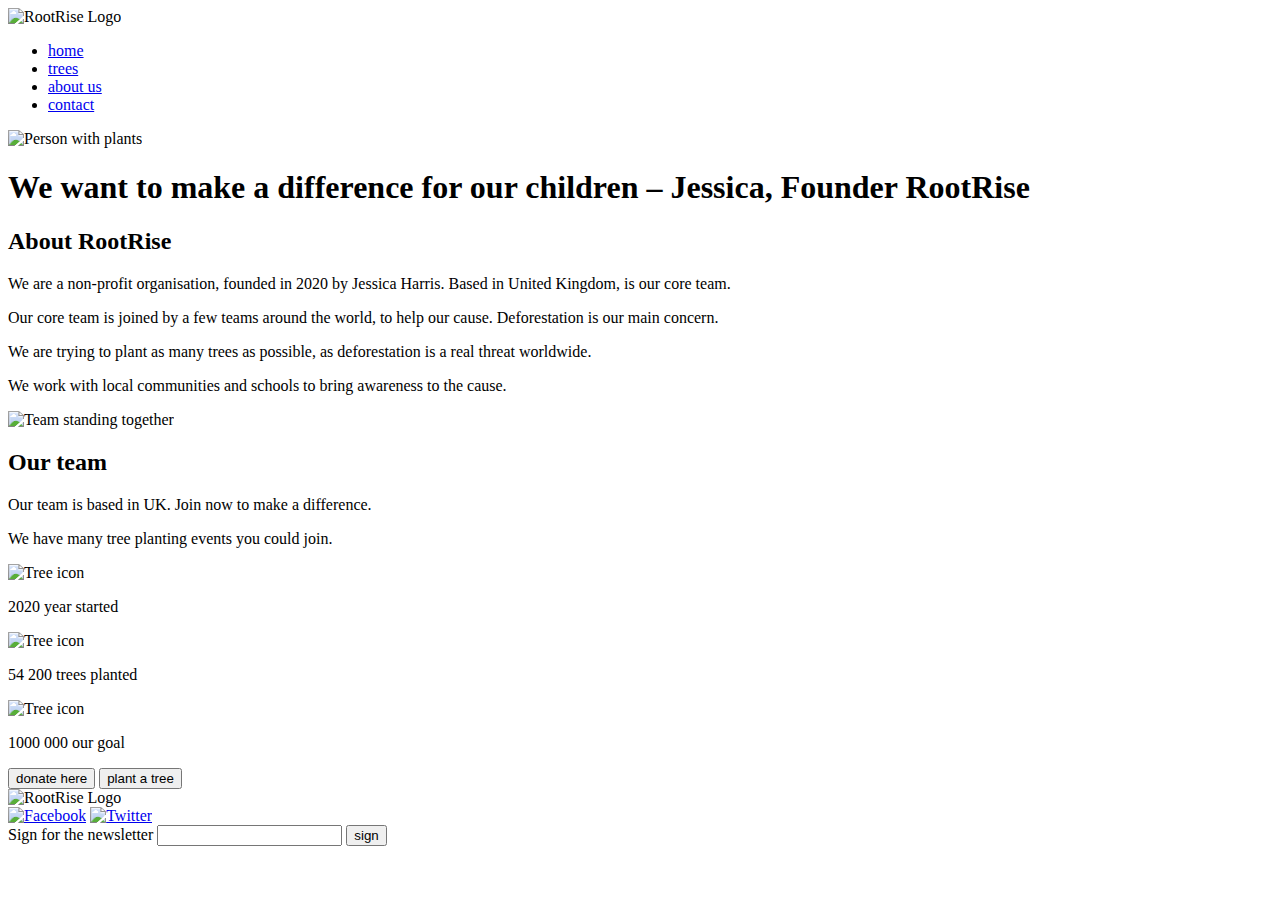
==== about.html @ dfc1a866 "Update about.html" ====
<!DOCTYPE html>
<html lang="en">
<head>
    <meta charset="UTF-8">
    <meta name="viewport" content="width=device-width, initial-scale=1.0">
    <meta name="description" content="Learn about RootRise, a non-profit fighting deforestation since 2020.">
    <title>RootRise | About Us</title>
    <link rel="stylesheet" href="styles.css">
</head>
<body>
    <header>
        <div class="logo">
            <img src="assets/logo.png" alt="RootRise Logo">
        </div>  
        <nav>
            <ul>
                <li><a href="index.html">home</a></li>
                <li><a href="trees.html">trees</a></li>
                <li><a href="about.html">about us</a></li>
                <li><a href="contact.html">contact</a></li>
            </ul>
        </nav>
    </header>
    <main>
        <section class="hero">
            <img src="assets/about-hero.jpg" alt="Person with plants">
            <div class="hero-text">
                <h1>We want to make a difference for our children – Jessica, Founder RootRise</h1>
            </div>
        </section>
        <section class="about">
            <h2>About RootRise</h2>
            <p>We are a non-profit organisation, founded in 2020 by Jessica Harris. Based in United Kingdom, is our core team.</p>
            <p>Our core team is joined by a few teams around the world, to help our cause. Deforestation is our main concern.</p>
            <p>We are trying to plant as many trees as possible, as deforestation is a real threat worldwide.</p>
            <p>We work with local communities and schools to bring awareness to the cause.</p>
        </section>
        <section class="team">
            <div class="team-image">
                <img src="assets/team.jpg" alt="Team standing together">
            </div>
            <div class="team-text">
                <h2>Our team</h2>
                <p>Our team is based in UK. Join now to make a difference.</p>
                <p>We have many tree planting events you could join.</p>
                <div class="stats">
                    <div class="stat">
                        <img src="assets/tree-icon.png" alt="Tree icon">
                        <p>2020 year started</p>
                    </div>
                    <div class="stat">
                        <img src="assets/tree-icon.png" alt="Tree icon">
                        <p>54 200 trees planted</p>
                    </div>
                    <div class="stat">
                        <img src="assets/tree-icon.png" alt="Tree icon">
                        <p>1000 000 our goal</p>
                    </div>
                </div>
                <button>donate here</button>
                <button>plant a tree</button>
            </div>
        </section>
    </main>
    <footer>
        <div class="footer-logo">
            <img src="assets/logo.png" alt="RootRise Logo">
        </div>
        <div class="social-media">
            <a href="#"><img src="assets/facebook-icon.png" alt="Facebook"></a>
            <a href="#"><img src="assets/twitter-icon.png" alt="Twitter"></a>
        </div>
        <div class="newsletter">
            <form>
                <label for="email">Sign for the newsletter</label>
                <input type="email" id="email" name="email">
                <button type="submit">sign</button>
            </form>
        </div>
    </footer>
</body>
</html>
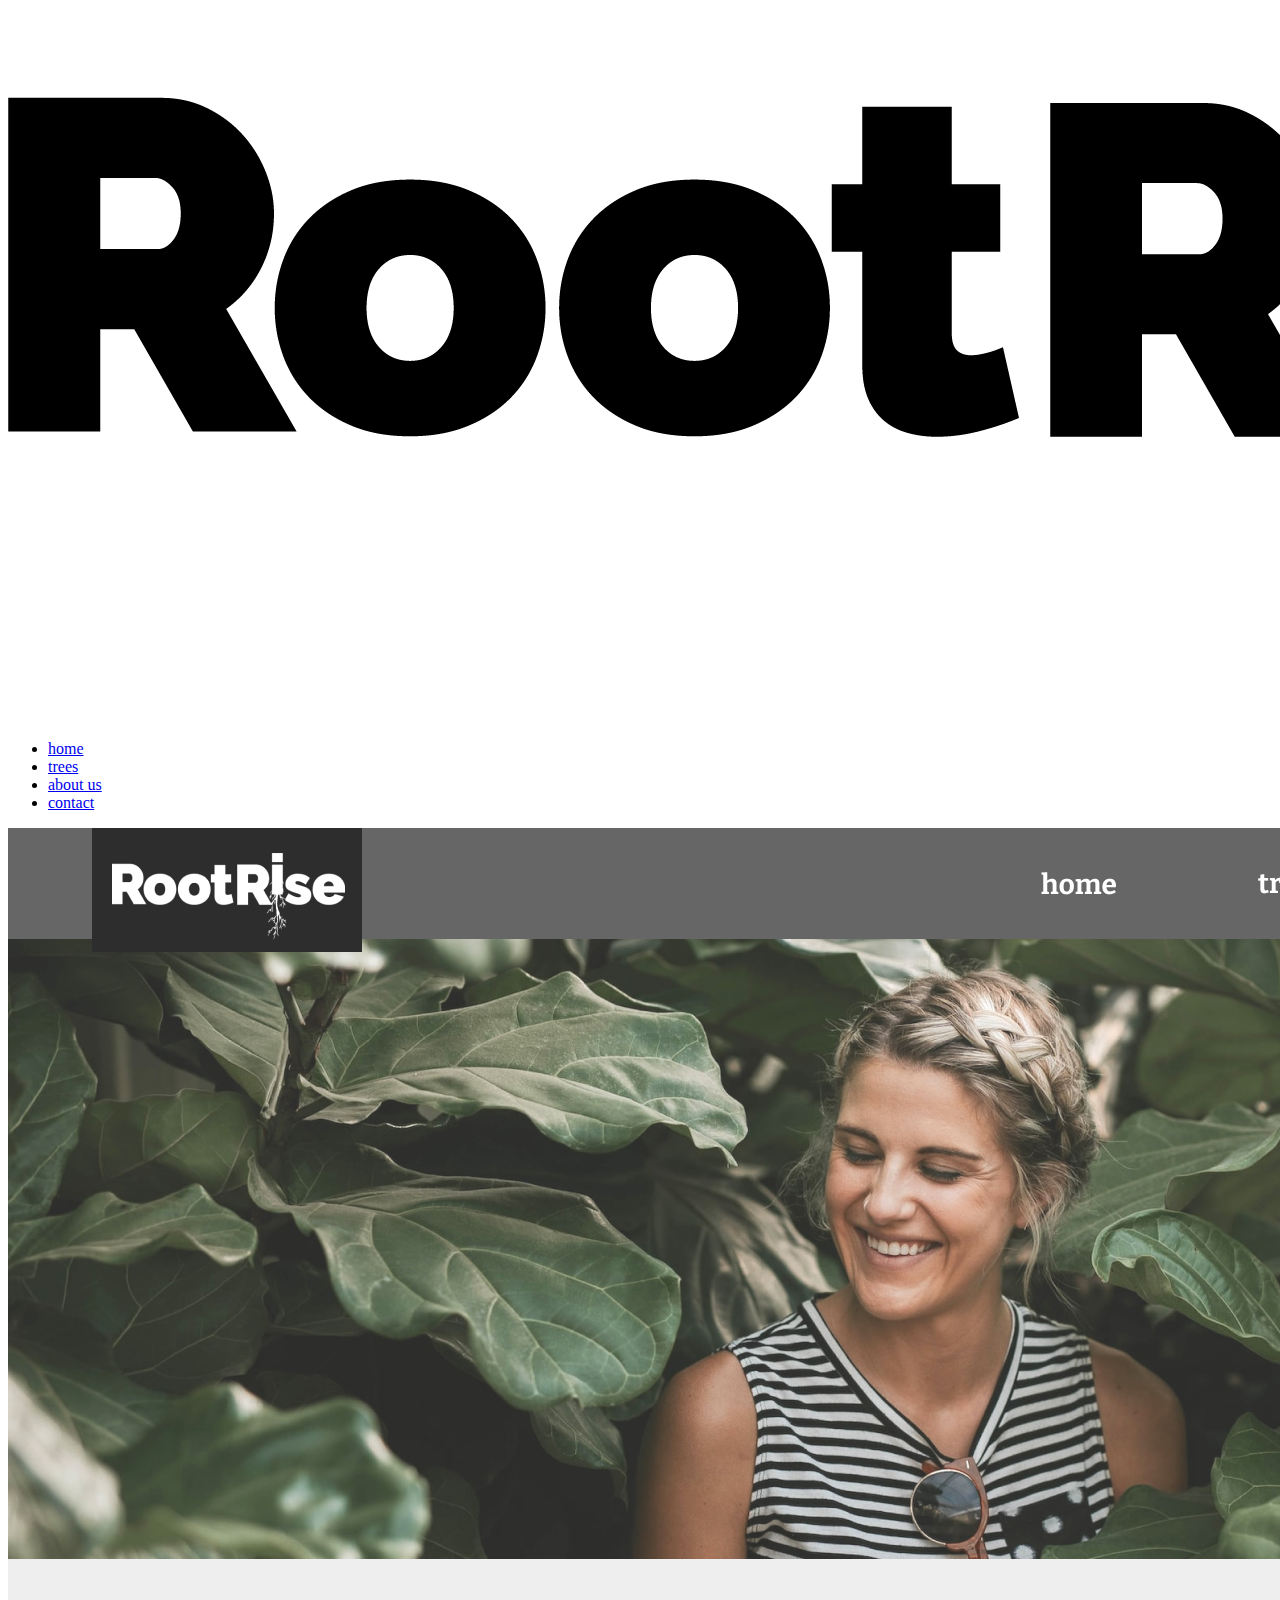
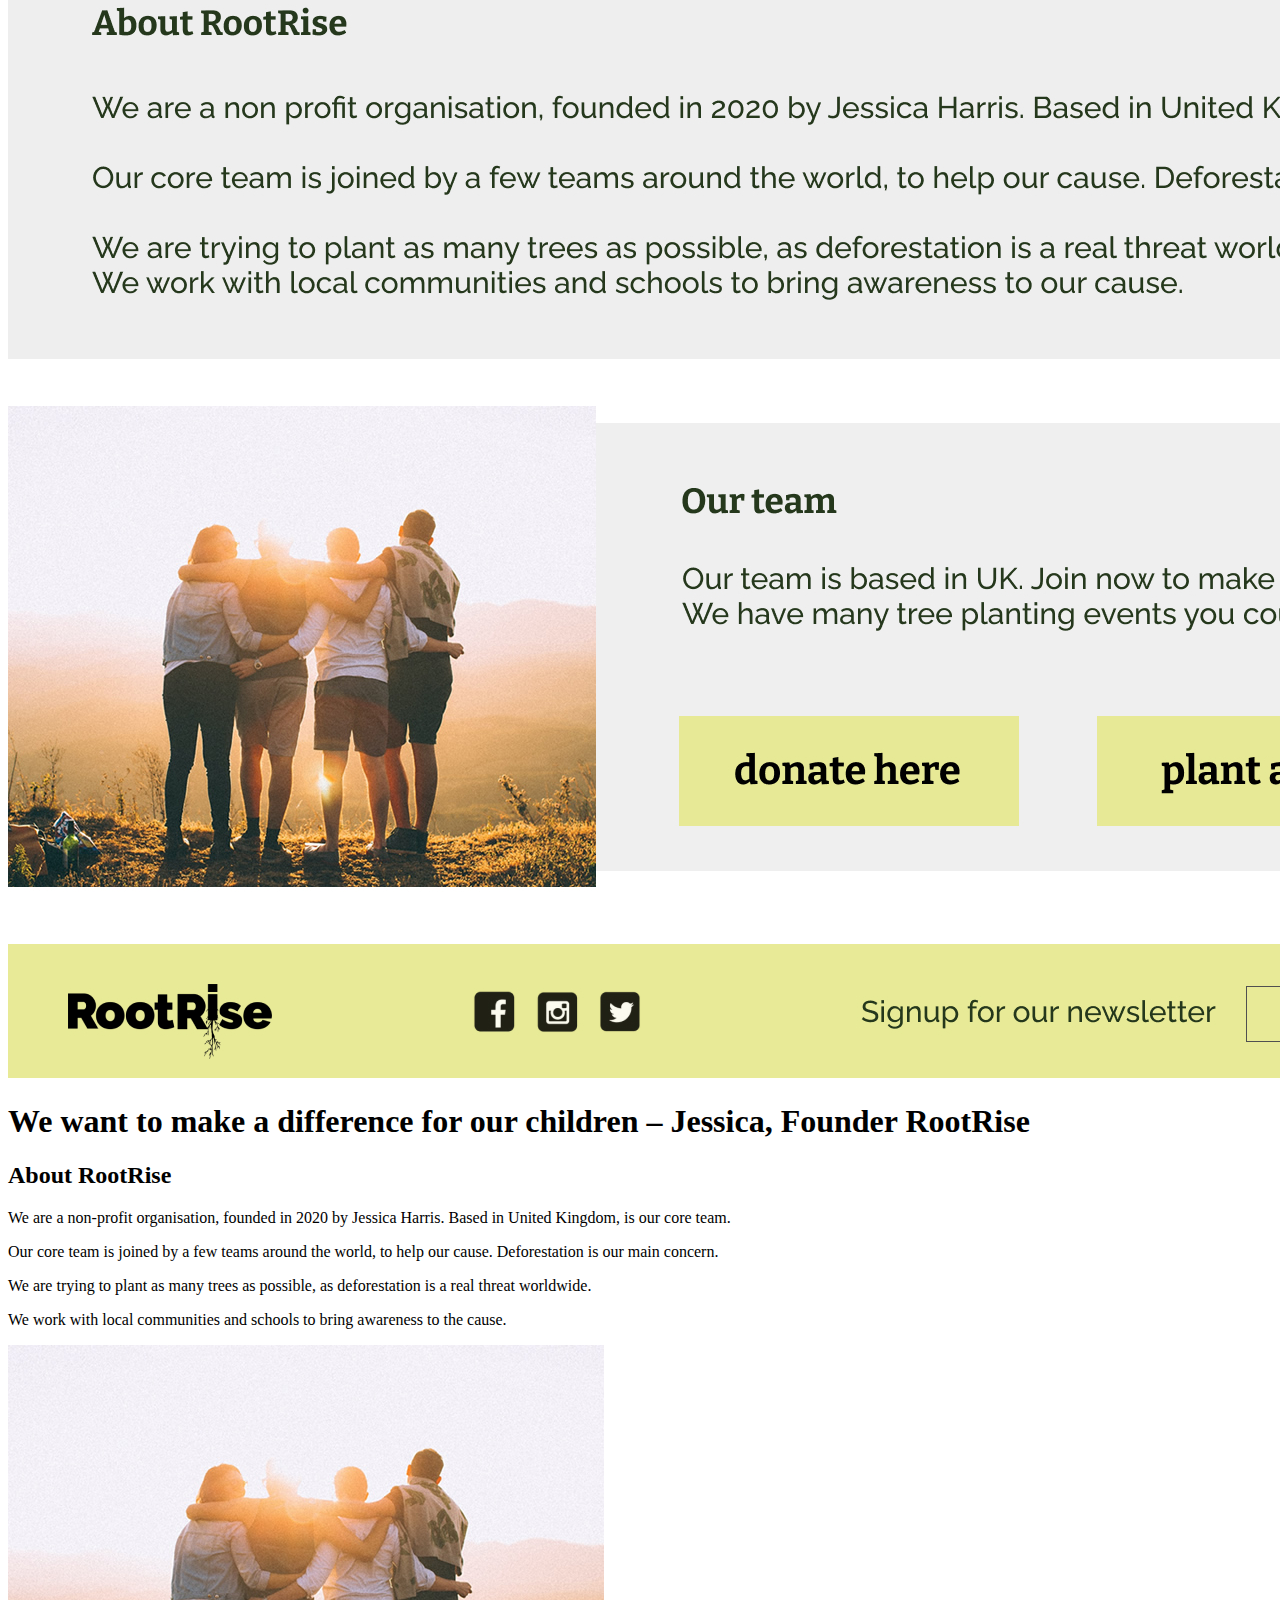
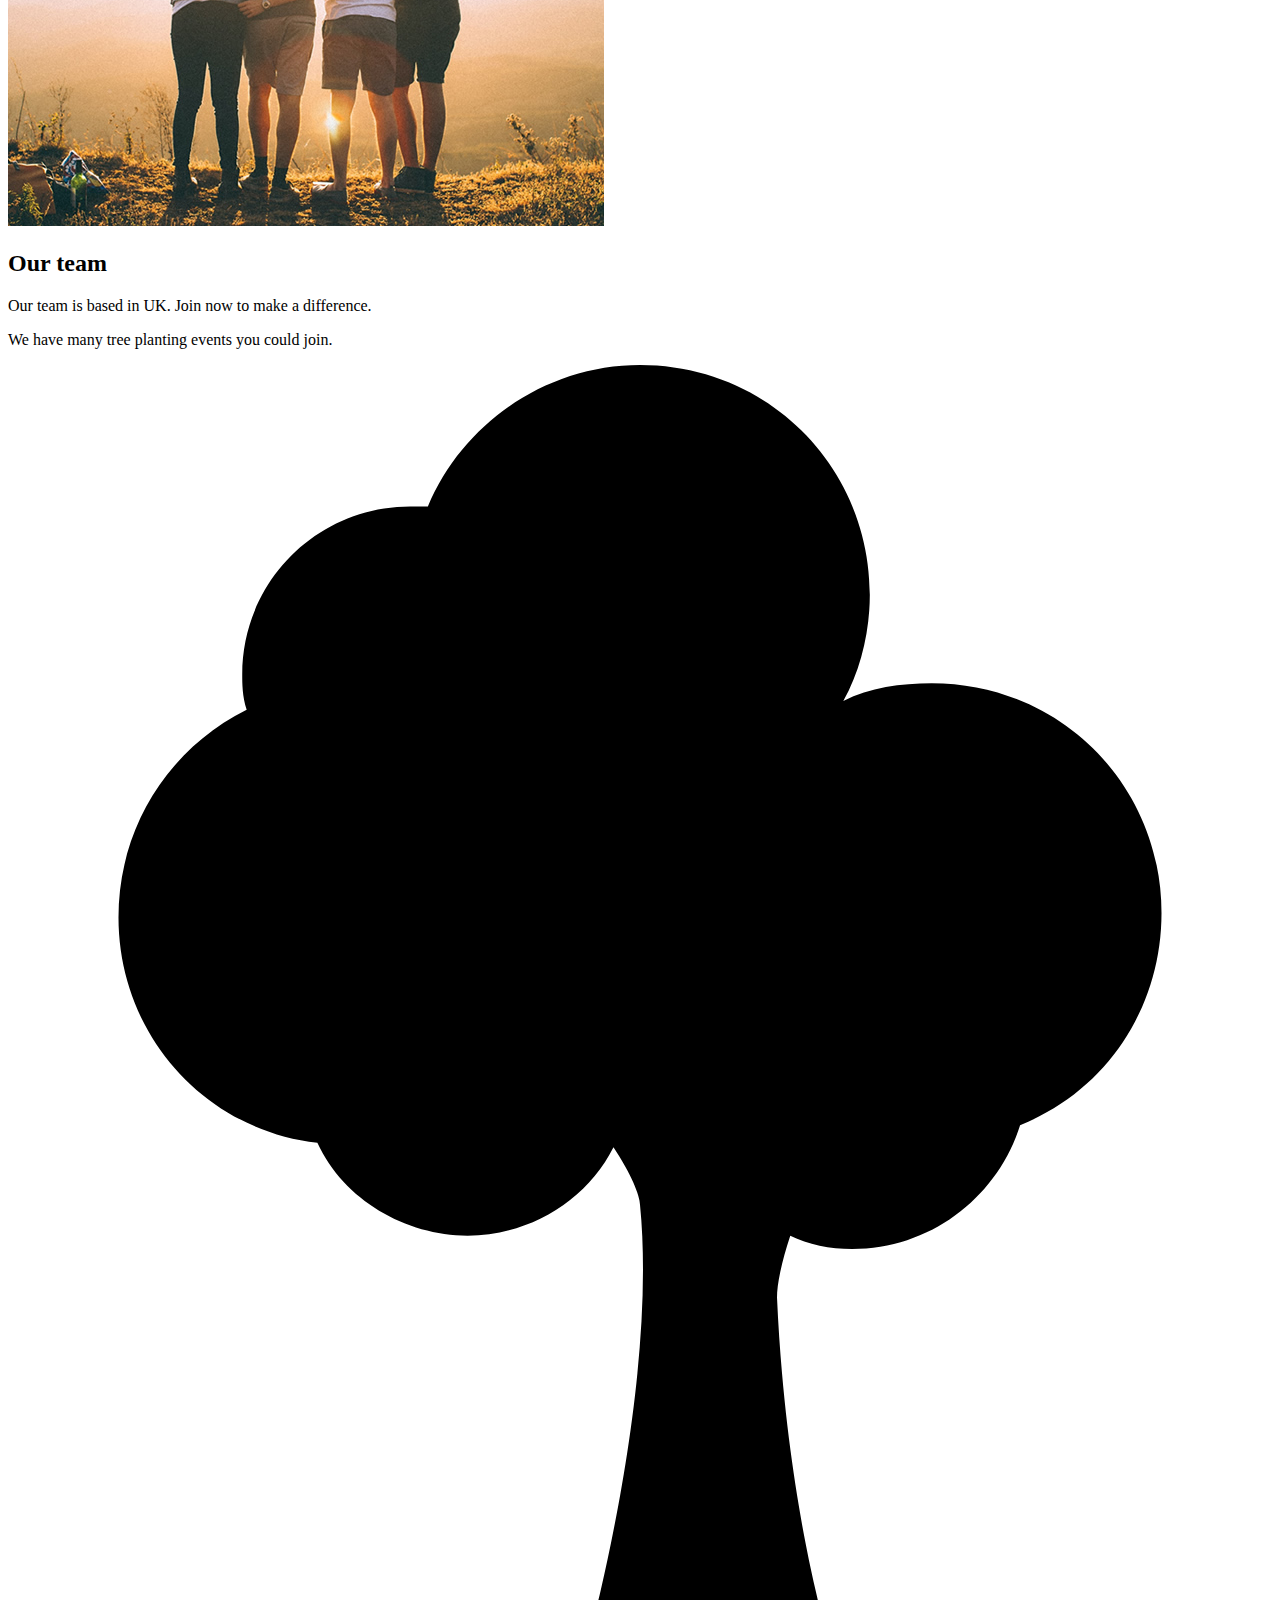
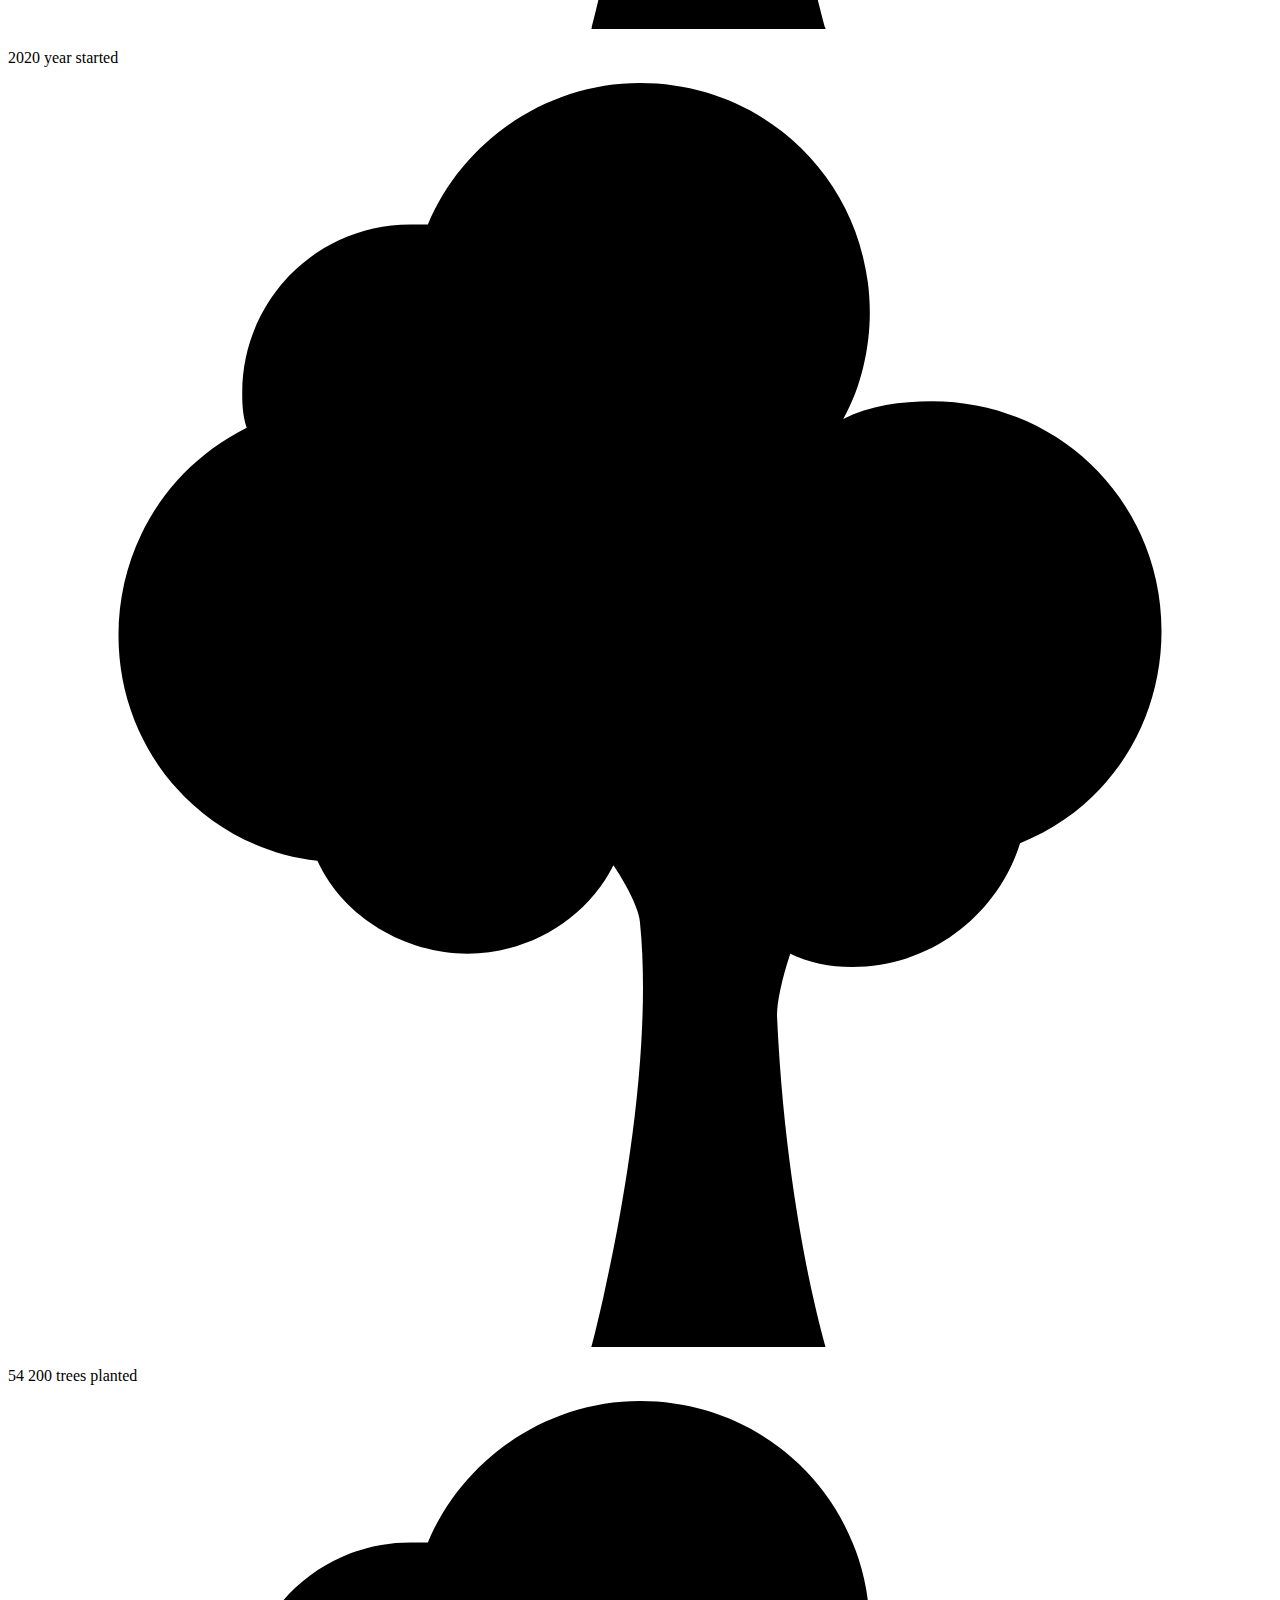
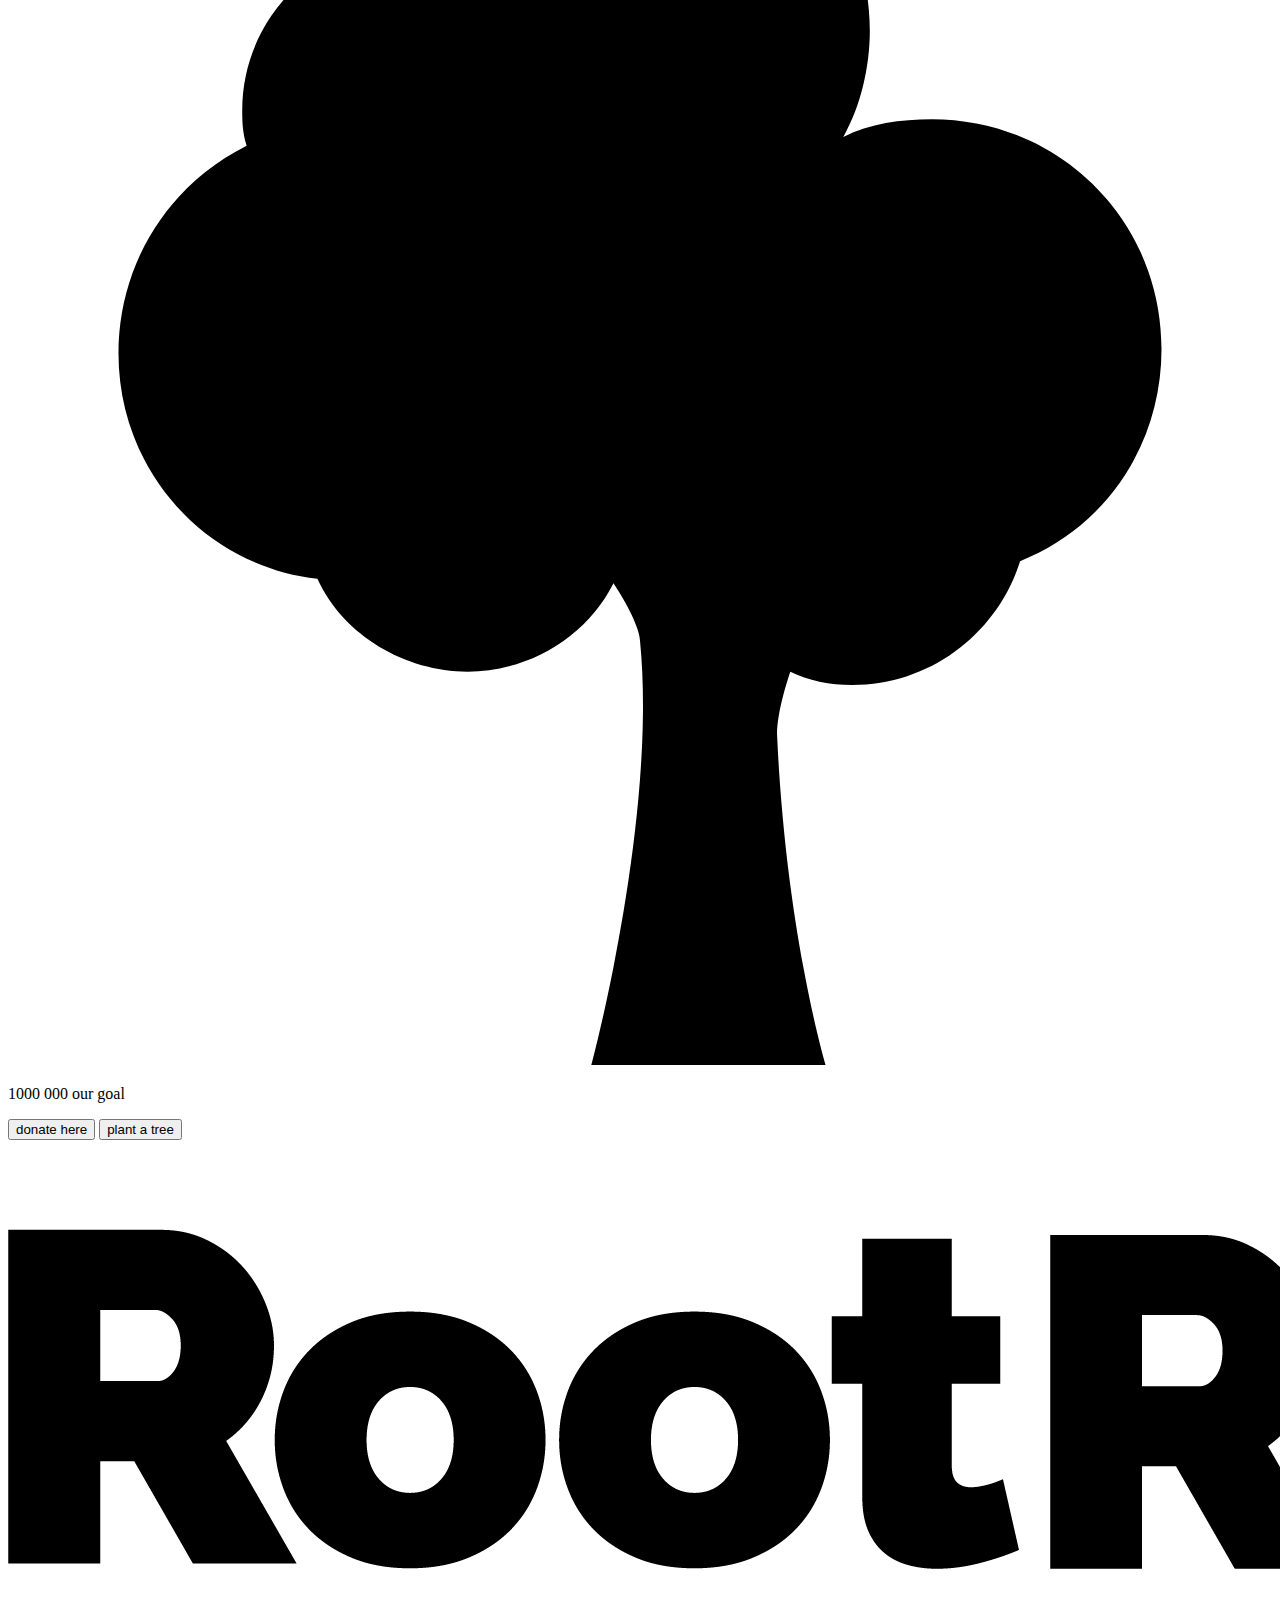
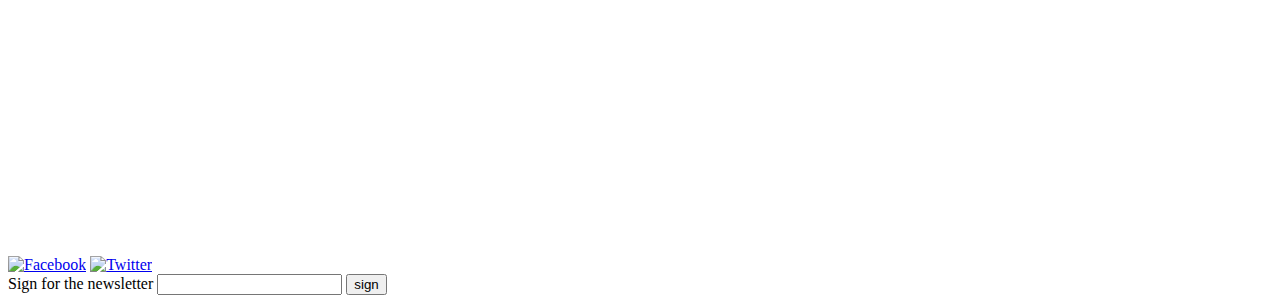
==== commit b2d14fb9: "Update about.html" ====
--- a/about.html
+++ b/about.html
@@ -45,15 +45,15 @@
                 <p>We have many tree planting events you could join.</p>
                 <div class="stats">
                     <div class="stat">
-                        <img src="assets/tree-icon.png" alt="Tree icon">
+                        <img src="assets/tree-svgrepo-com.svg" alt="Tree icon">
                         <p>2020 year started</p>
                     </div>
                     <div class="stat">
-                        <img src="assets/tree-icon.png" alt="Tree icon">
+                        <img src="assets/tree-svgrepo-com.svg" alt="Tree icon">
                         <p>54 200 trees planted</p>
                     </div>
                     <div class="stat">
-                        <img src="assets/tree-icon.png" alt="Tree icon">
+                        <img src="assets/tree-svgrepo-com.svg" alt="Tree icon">
                         <p>1000 000 our goal</p>
                     </div>
                 </div>
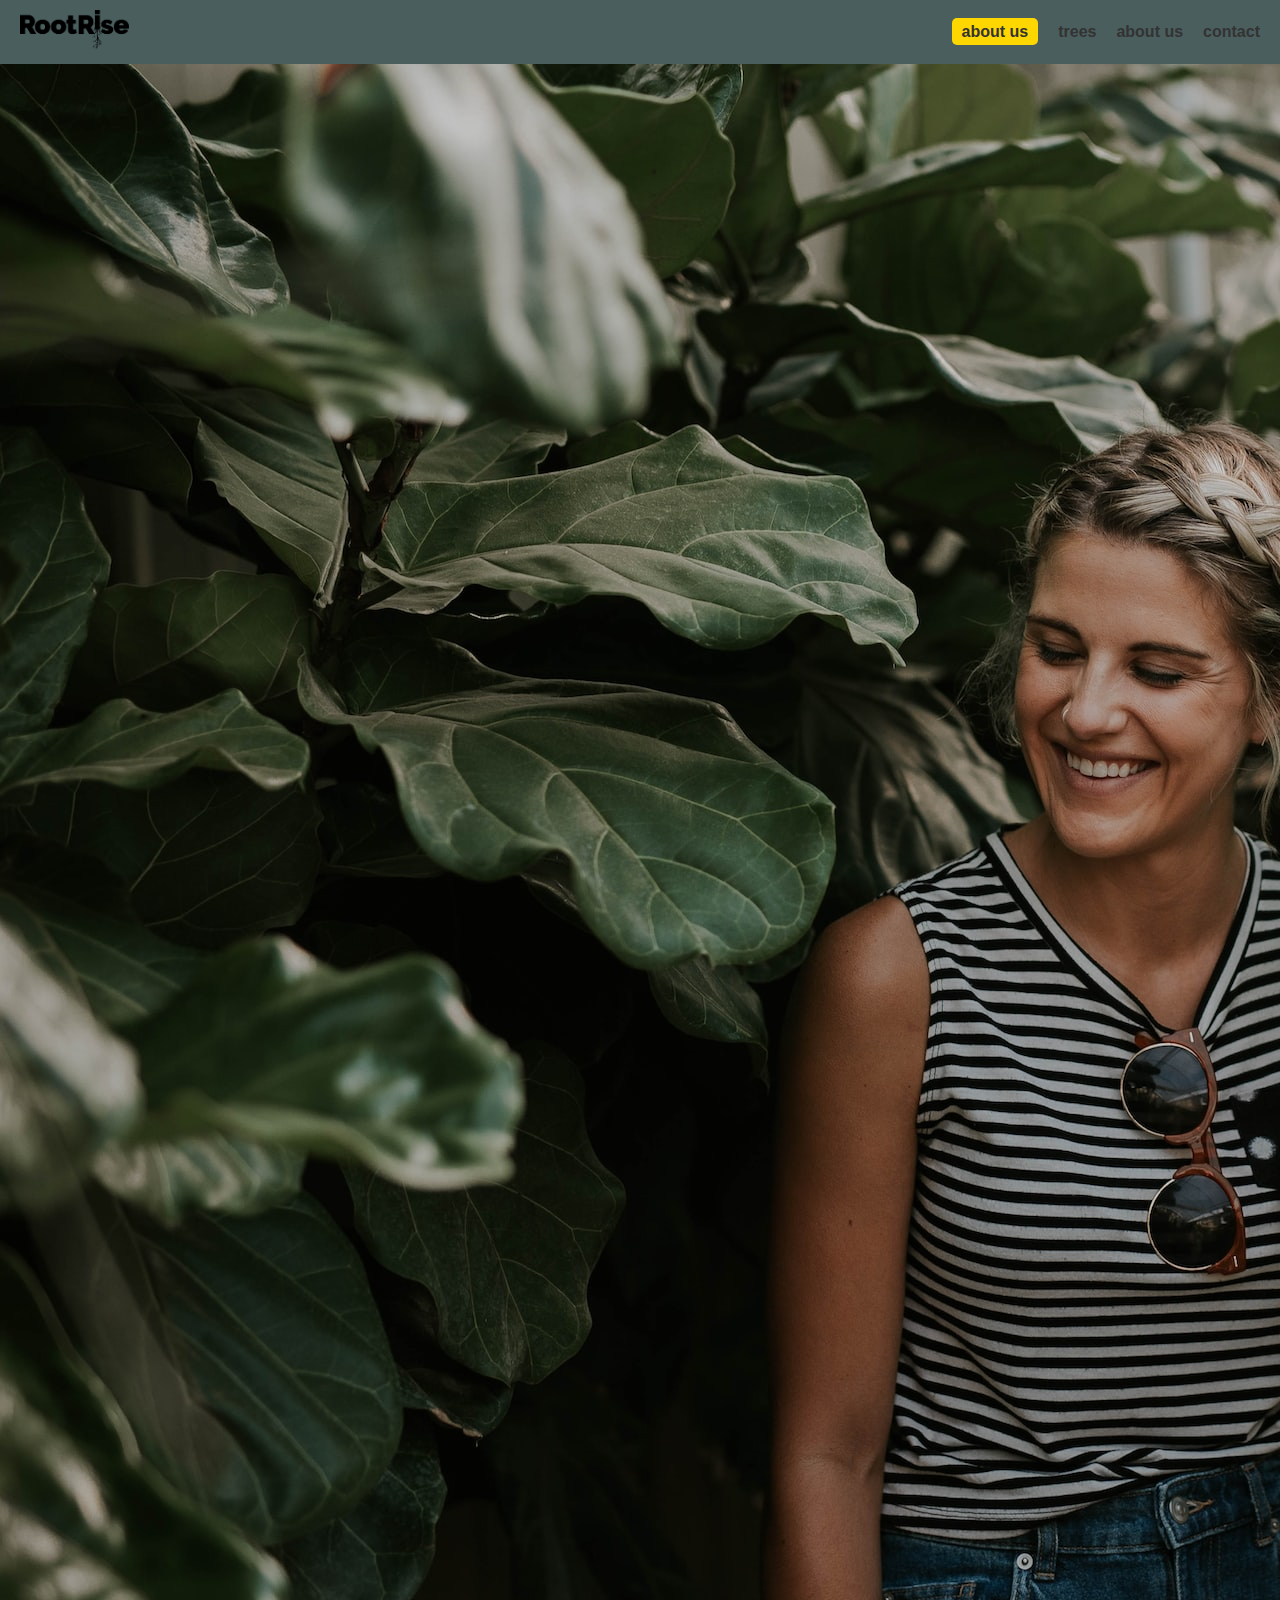
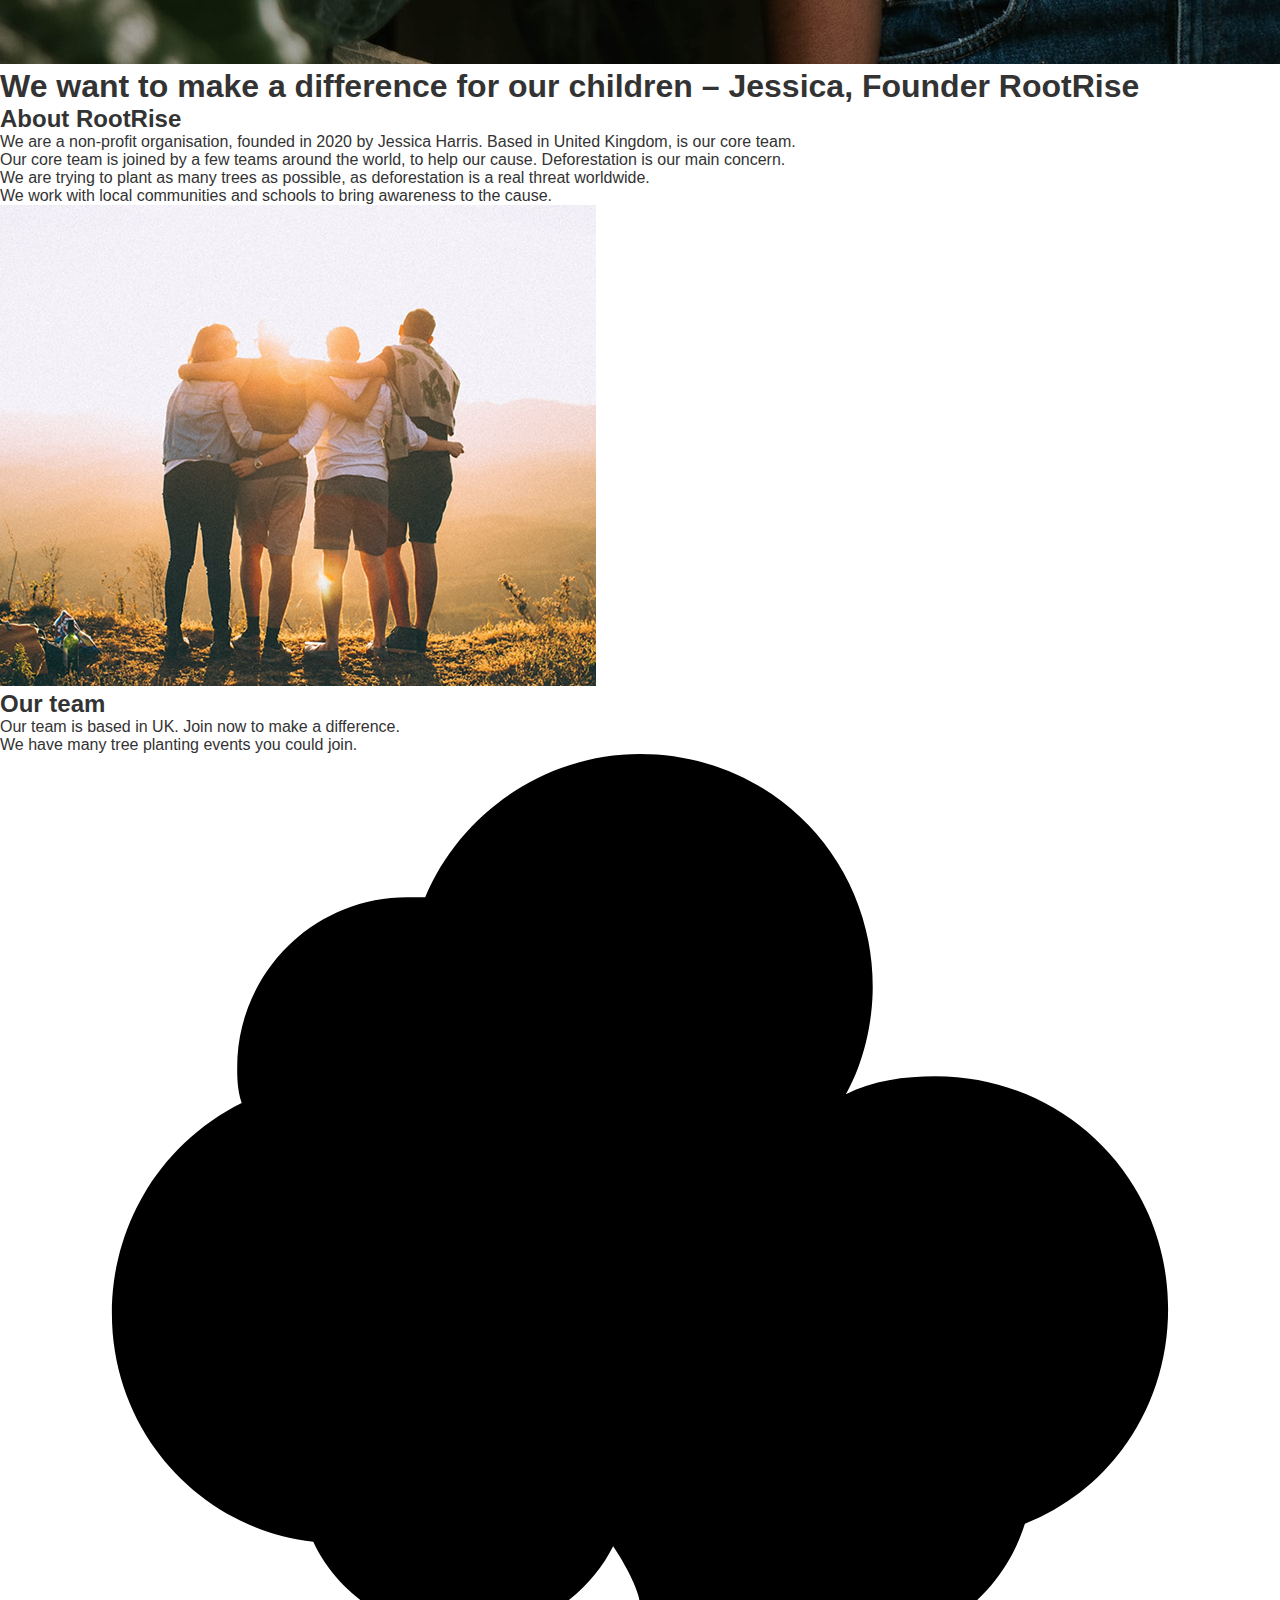
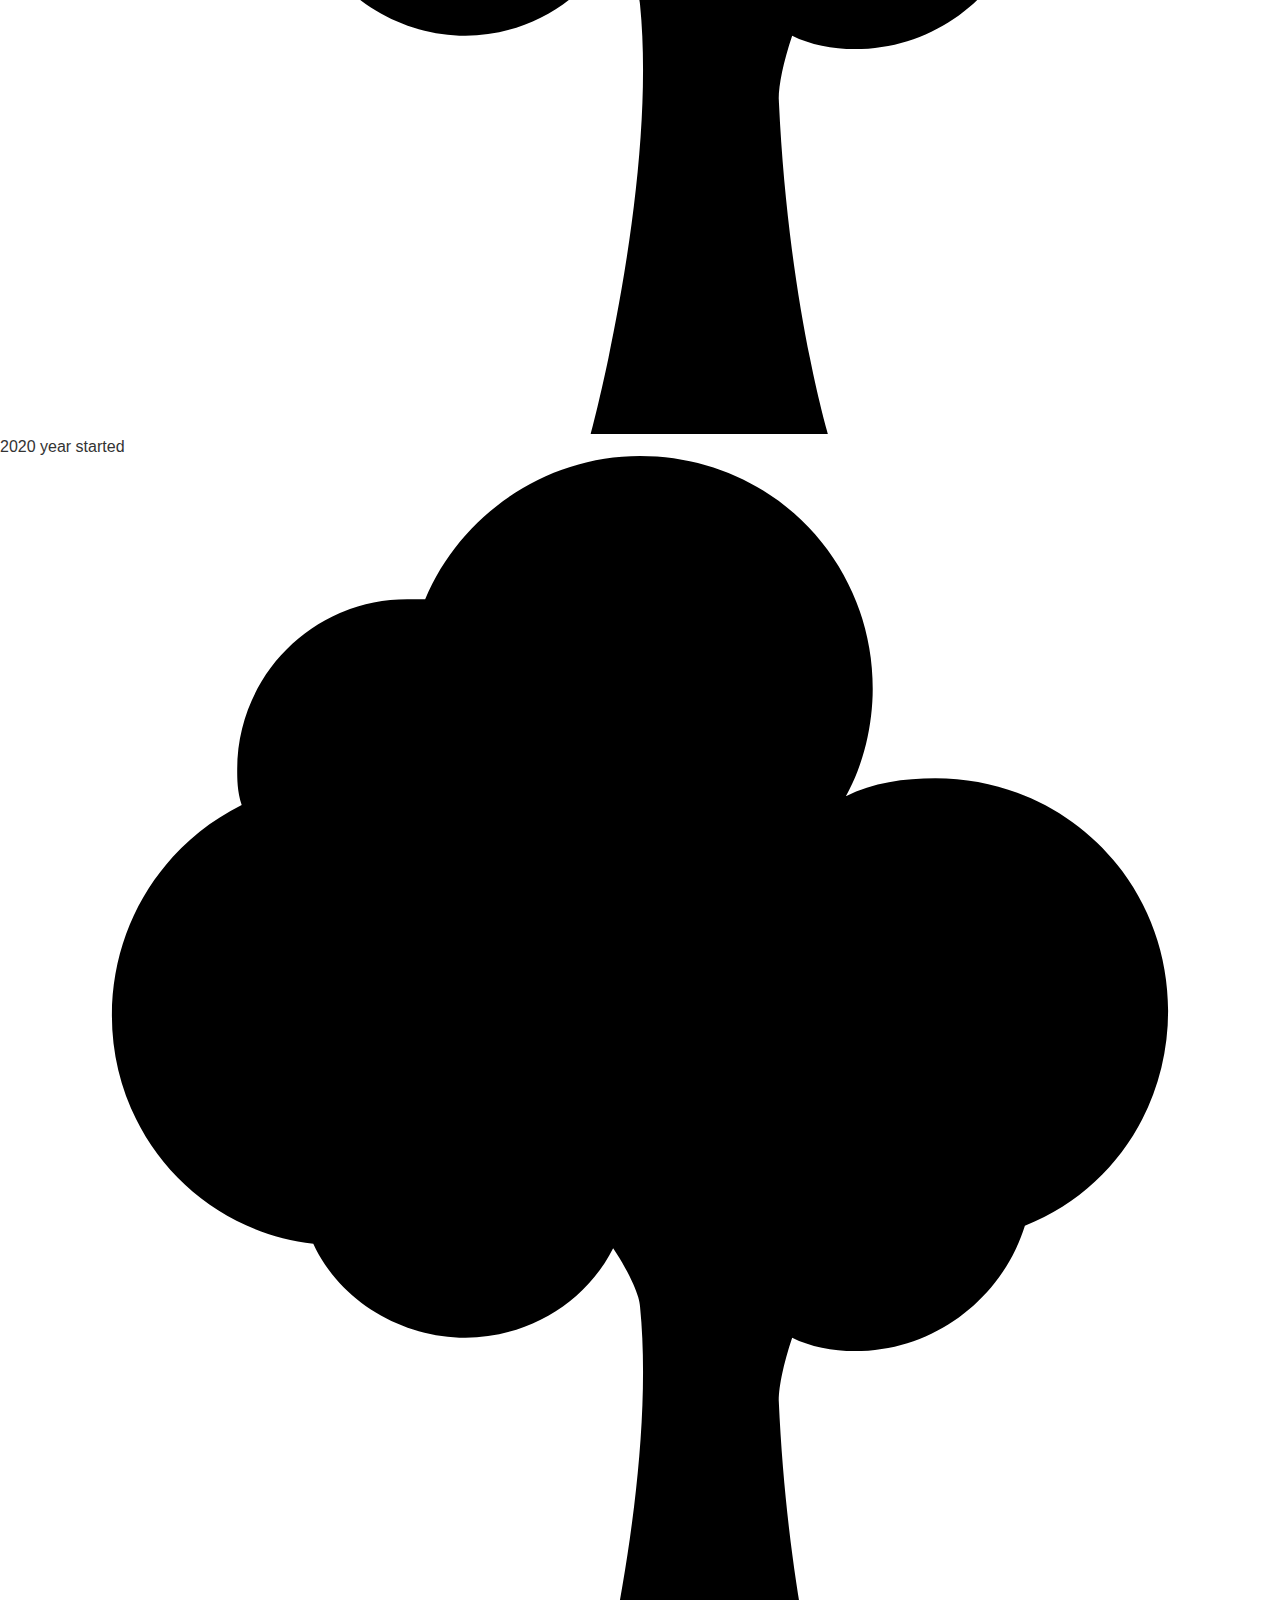
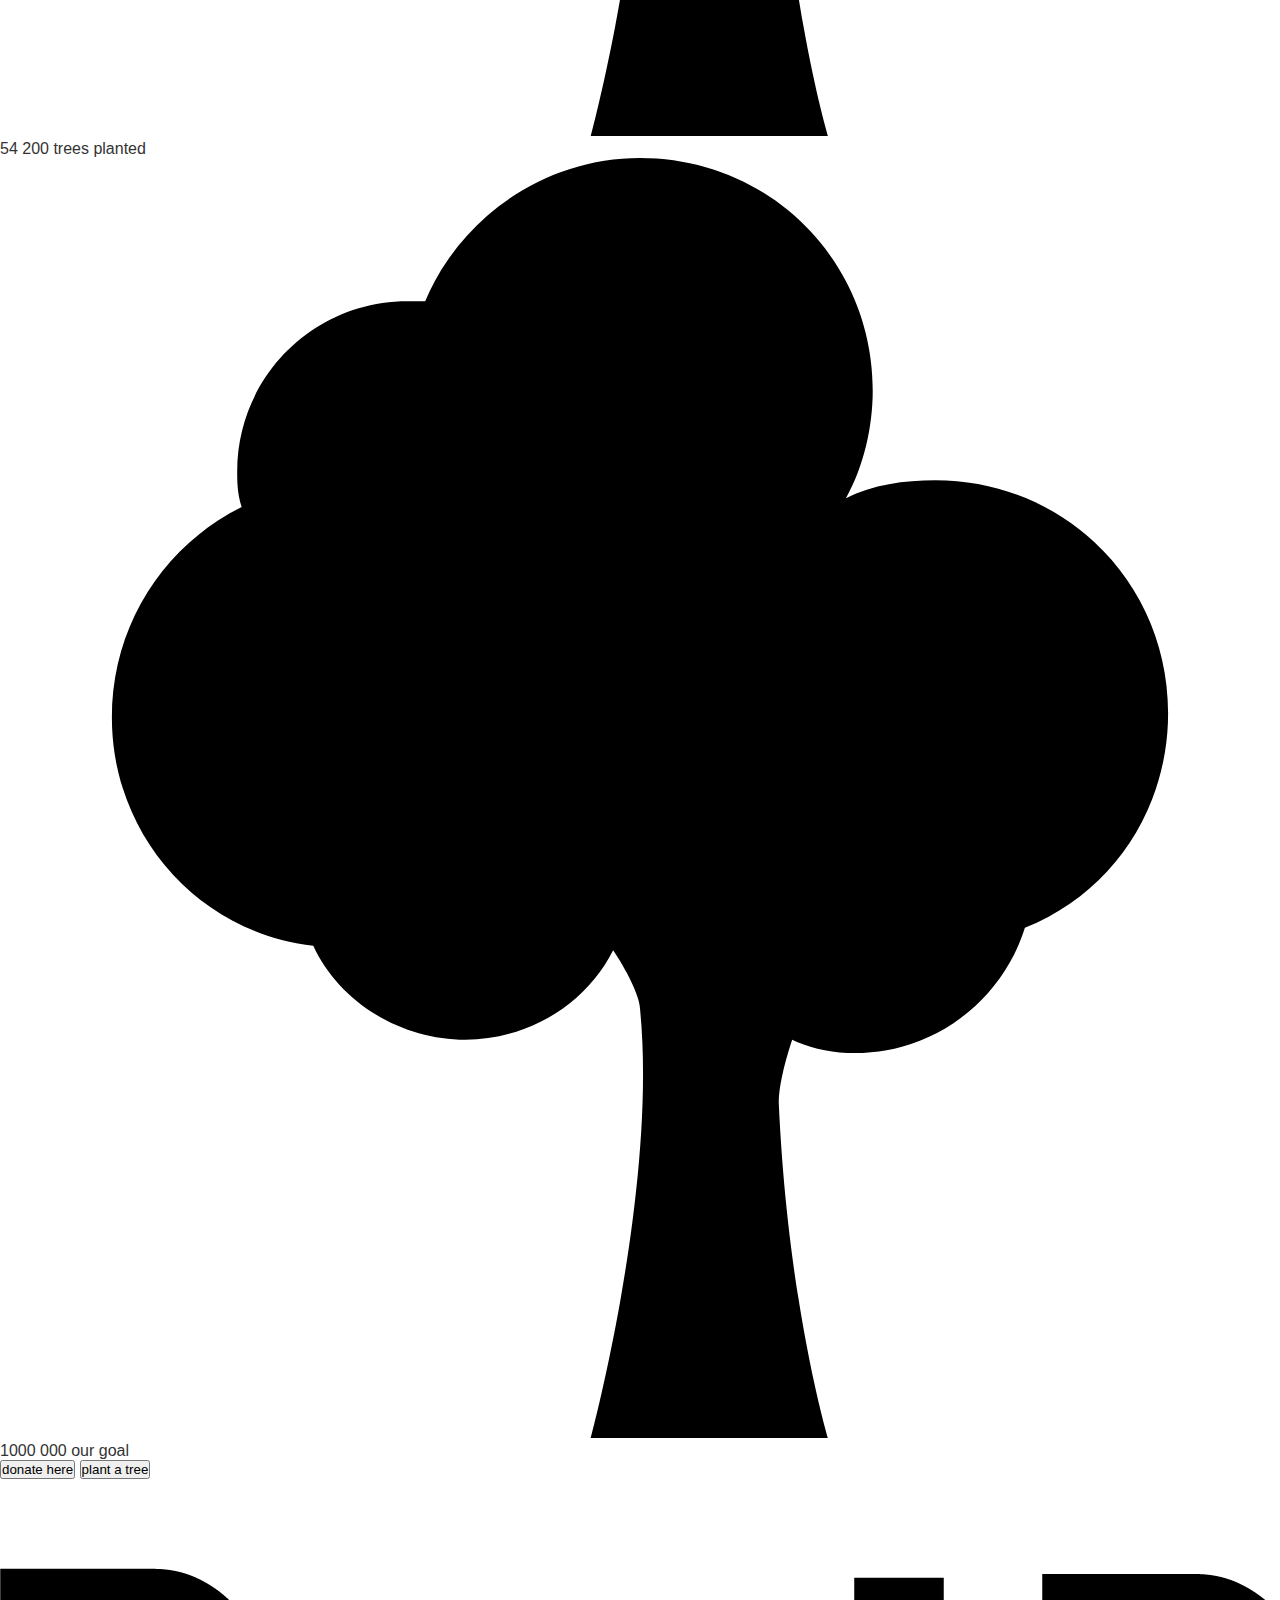
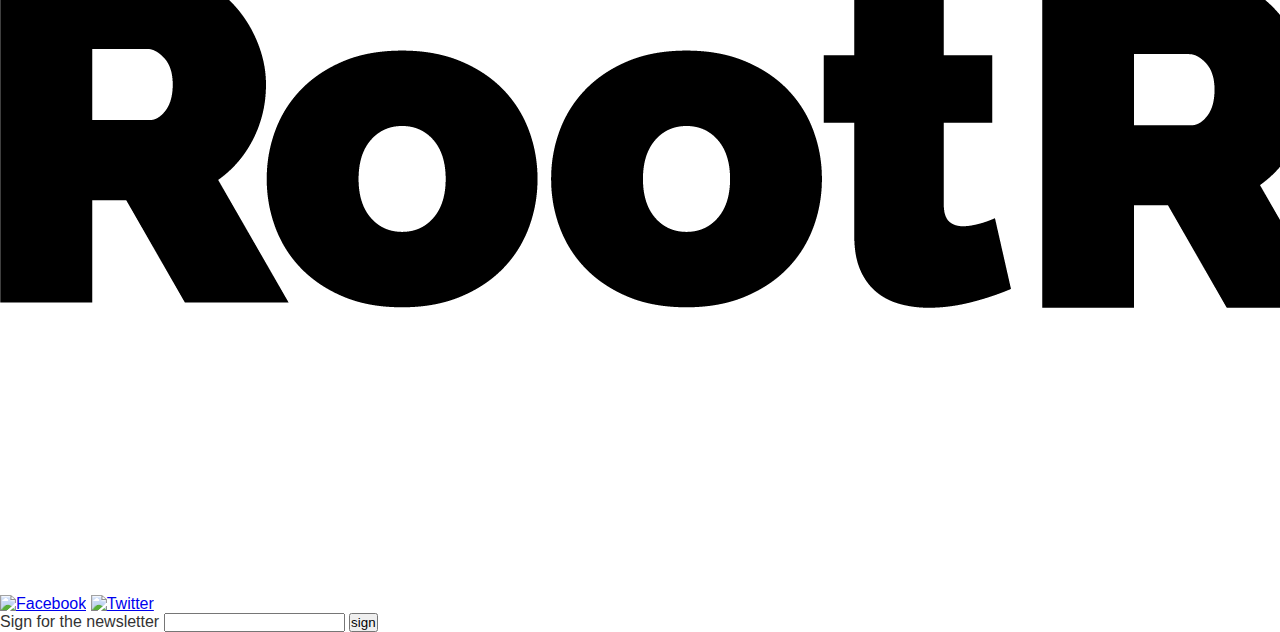
==== commit 398dd2d5: "Update about.html" ====
--- a/about.html
+++ b/about.html
@@ -14,7 +14,7 @@
         </div>  
         <nav>
             <ul>
-                <li><a href="index.html">home</a></li>
+                <li><a href="about.html" class="active">about us</a></li>
                 <li><a href="trees.html">trees</a></li>
                 <li><a href="about.html">about us</a></li>
                 <li><a href="contact.html">contact</a></li>
--- a/styles.css
+++ b/styles.css
@@ -0,0 +1,46 @@
+/* Reset default styles */
+* {
+    margin: 0;
+    padding: 0;
+    box-sizing: border-box;
+}
+
+body {
+    font-family: Arial, sans-serif;
+    color: #333;
+}
+
+/* Header */
+header {
+    background-color: #4A5E5E;
+    padding: 10px 20px;
+    display: flex;
+    justify-content: space-between;
+    align-items: center;
+}
+
+.logo img {
+    height: 40px;
+}
+
+nav ul {
+    list-style: none;
+    display: flex;
+    gap: 20px;
+}
+
+nav a {
+    color: #333;
+    text-decoration: none;
+    font-weight: bold;
+}
+
+nav a:hover {
+    color: #FFD700;
+}
+/* Highlight active nav link */
+nav ul li a.active {
+    background-color: #FFD700;
+    padding: 5px 10px;
+    border-radius: 5px;
+}
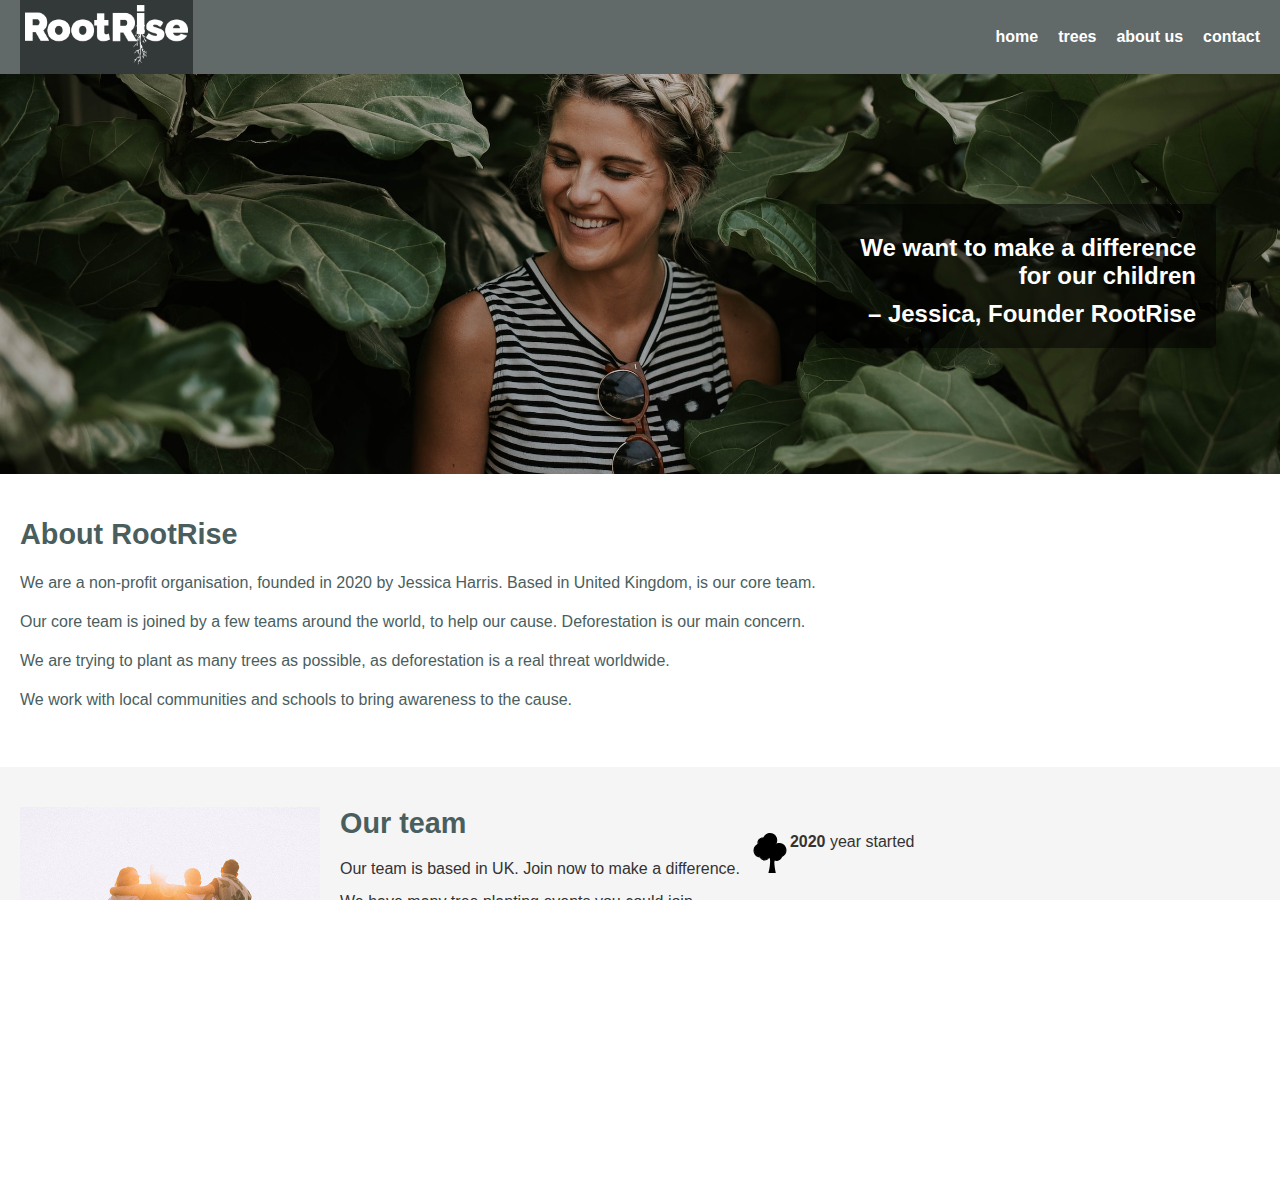
==== commit 8e9d0b8c: "Added pages and pictures" ====
--- a/about.html
+++ b/about.html
@@ -10,11 +10,11 @@
 <body>
     <header>
         <div class="logo">
-            <img src="assets/logo.png" alt="RootRise Logo">
+            <img src="assets/Rootrise_white.png" alt="RootRise Logo">
         </div>  
         <nav>
             <ul>
-                <li><a href="about.html" class="active">about us</a></li>
+                <li><a href="index.html">home</a></li>
                 <li><a href="trees.html">trees</a></li>
                 <li><a href="about.html">about us</a></li>
                 <li><a href="contact.html">contact</a></li>
@@ -25,7 +25,7 @@
         <section class="hero">
             <img src="assets/about-hero.jpg" alt="Person with plants">
             <div class="hero-text">
-                <h1>We want to make a difference for our children – Jessica, Founder RootRise</h1>
+                <h1><p>We want to make a difference for our children</p> <p>– Jessica, Founder RootRise</p></h1>
             </div>
         </section>
         <section class="about">
@@ -40,25 +40,30 @@
                 <img src="assets/team.jpg" alt="Team standing together">
             </div>
             <div class="team-text">
+                <div>
                 <h2>Our team</h2>
                 <p>Our team is based in UK. Join now to make a difference.</p>
                 <p>We have many tree planting events you could join.</p>
-                <div class="stats">
-                    <div class="stat">
-                        <img src="assets/tree-svgrepo-com.svg" alt="Tree icon">
-                        <p>2020 year started</p>
-                    </div>
-                    <div class="stat">
-                        <img src="assets/tree-svgrepo-com.svg" alt="Tree icon">
-                        <p>54 200 trees planted</p>
-                    </div>
-                    <div class="stat">
-                        <img src="assets/tree-svgrepo-com.svg" alt="Tree icon">
-                        <p>1000 000 our goal</p>
-                    </div>
-                </div>
+                <div>
                 <button>donate here</button>
                 <button>plant a tree</button>
+                </div>    
+            </div>
+            <div class="stats">
+                <div class="stat">
+                    <img src="assets/tree.svg" alt="Tree icon">
+                    <p><b>2020</b> year started</p>
+                </div>
+                <div class="stat">
+                    <img src="assets/tree.svg" alt="Tree icon">
+                    <p><b>54 200</b> trees planted</p>
+                </div>
+                <div class="stat">
+                    <img src="assets/tree.svg" alt="Tree icon">
+                    <p><b>1 000 000</b> our goal</p>
+                </div>
+            </div>
+
             </div>
         </section>
     </main>
@@ -67,11 +72,11 @@
             <img src="assets/logo.png" alt="RootRise Logo">
         </div>
         <div class="social-media">
-            <a href="#"><img src="assets/facebook-icon.png" alt="Facebook"></a>
-            <a href="#"><img src="assets/twitter-icon.png" alt="Twitter"></a>
+            <a href="#"><img src="assets/facebook.png" alt="Facebook"></a>
+            <a href="#"><img src="assets/twitter.png" alt="Twitter"></a>
         </div>
         <div class="newsletter">
-            <form>
+            <form action="thank-you.html">
                 <label for="email">Sign for the newsletter</label>
                 <input type="email" id="email" name="email">
                 <button type="submit">sign</button>
--- a/styles.css
+++ b/styles.css
@@ -12,17 +12,20 @@
 
 /* Header */
 header {
-    background-color: #4A5E5E;
-    padding: 10px 20px;
+    background-color: #616969;
+    padding: 0px 20px;
     display: flex;
     justify-content: space-between;
     align-items: center;
 }
+.logo {
+    background-color: #00000077; /* Black background */
+    padding: 5px; /* Add some padding for spacing */
+}
 
 .logo img {
-    height: 40px;
-}
-
+    height: 60px;
+}
 nav ul {
     list-style: none;
     display: flex;
@@ -30,17 +33,652 @@
 }
 
 nav a {
-    color: #333;
+    color: white;
     text-decoration: none;
     font-weight: bold;
-}
+    transition: background-color 0.3s, color 0.3s; /* Smooth effect */
+}
+
 
 nav a:hover {
-    color: #FFD700;
-}
+    background-color: #FFF9C4; /* Soft yellow */
+    color: black;              /* Text becomes black for contrast */
+    padding: 5px 10px;
+    border-radius: 5px;
+}
+
 /* Highlight active nav link */
 nav ul li a.active {
     background-color: #FFD700;
     padding: 5px 10px;
     border-radius: 5px;
-}
+    color: black;
+}
+/* Hero Section */
+.hero {
+    position: relative;
+    width: 100%;
+}
+
+.hero img {
+    width: 100%;
+    height: 400px;
+    object-fit: cover;
+}
+
+.hero-text {
+    position: absolute;
+    top: 50%;
+    right: 5%;
+    transform: translateY(-50%);
+    background-color: rgba(0, 0, 0, 0.5); /* Dark semi-transparent box */
+    color: white;
+    padding: 20px;
+    border-radius: 5px;
+    max-width: 400px;
+    text-align: center;
+}
+.hero-text h1 {
+    font-size: 1.5em;
+    margin: 0;
+}
+
+.hero-text p {
+    margin: 10px 0 0;
+}
+
+/* Responsive adjustments */
+@media (max-width: 768px) {
+    .hero-text {
+        position: static;
+        transform: none;
+        background-color: rgba(0, 0, 0, 0.6);
+        width: 100%;
+        text-align: center;
+        padding: 15px;
+        margin-top: 0px;
+    }
+}
+.hero-donate {
+    position: absolute;
+    top: 50%;
+    right: 20px;
+    transform: translateY(-50%);
+    background-color: #FFF9C4; /* Lime green as in the design */
+    padding: 20px;
+    text-align: center;
+    width: 300px;
+}
+
+.hero-donate h2 {
+    font-size: 1.5em;
+    margin-bottom: 20px;
+}
+
+.hero-donate button {
+    background-color: #fff;
+    border: none;
+    padding: 10px 20px;
+    font-weight: bold;
+    cursor: pointer;
+}
+
+@media (max-width: 768px) {
+    .hero-donate {
+        position: static;
+        transform: none;
+        margin: 10px auto;
+    }
+}
+.mission {
+    padding: 40px 20px;
+    color: #4A5E5E;
+}
+
+.mission h2 {
+    font-size: 1.8em;
+    margin-bottom: 20px;
+}
+
+.mission p {
+    margin-bottom: 15px;
+    line-height: 1.5;
+}
+
+.stats {
+    display: flex;
+    justify-content: space-around;
+    margin-top: 20px;
+}
+
+.stat {
+    text-align: center;
+}
+
+.stat img {
+    height: 40px;
+    margin-bottom: 10px;
+}
+
+.stat p {
+    font-size: 1em;
+}
+.join {
+    display: flex;
+    align-items: center;
+    padding: 40px 20px;
+    background-color: #F5F5F5;
+}
+
+.join-text {
+    flex: 1;
+    padding-right: 20px;
+}
+
+.join-text h2 {
+    font-size: 1.8em;
+    margin-bottom: 20px;
+    color: #4A5E5E;
+}
+
+.join-text p {
+    margin-bottom: 15px;
+    line-height: 1.5;
+}
+
+.join-text button {
+    background-color: #FFD700;
+    border: none;
+    padding: 10px 20px;
+    font-weight: bold;
+    cursor: pointer;
+}
+
+.join-image img {
+    width: 300px;
+    height: auto;
+}
+footer {
+    display: flex;
+    justify-content: space-between;
+    align-items: center;
+    padding: 20px;
+    background-color: #FFF9C4;
+}
+
+.footer-logo img {
+    height: 40px;
+}
+
+.social-media img {
+    width: 24px;
+    margin: 0 10px;
+}
+
+.newsletter form {
+    display: flex;
+    align-items: center;
+}
+
+.newsletter label {
+    margin-right: 10px;
+}
+
+.newsletter input {
+    padding: 5px;
+    margin-right: 10px;
+}
+
+.newsletter button {
+    background-color: #FFD700;
+    border: none;
+    padding: 5px 10px;
+    cursor: pointer;
+}
+/* About Page Hero Section */
+.hero-text h1 {
+    text-align: right;
+    right: 20px;
+    left: auto;
+}
+.thank-you {
+    padding: 40px 20px;
+    text-align: center;
+}
+
+.thank-you h1 {
+    font-size: 2em;
+    color: #4A5E5E;
+    margin-bottom: 20px;
+}
+
+.thank-you p {
+    margin-bottom: 20px;
+    line-height: 1.5;
+}
+
+.thank-you a {
+    color: #FFD700;
+    text-decoration: none;
+    font-weight: bold;
+}
+.about {
+    padding: 40px 20px;
+    color: #4A5E5E;
+}
+
+.about h2 {
+    font-size: 1.8em;
+    margin-bottom: 20px;
+}
+
+.about p {
+    margin-bottom: 15px;
+    line-height: 1.5;
+}
+.team {
+    display: flex;
+    flex-direction: row;
+    padding: 40px 20px;
+    background-color: #F5F5F5;
+}
+
+.team-image img {
+    width: 300px;
+    margin-right: 20px;
+}
+
+.team-text {
+    flex: 1;
+    display: flex;
+    flex-direction: row;
+}
+
+.team-text h2 {
+    font-size: 1.8em;
+    margin-bottom: 20px;
+    color: #4A5E5E;
+}
+
+.team-text p {
+    margin-bottom: 15px;
+}
+
+.team-text button {
+    background-color: #FFD700;
+    padding: 10px 20px;
+    border: none;
+    cursor: pointer;
+    margin-right: 10px;
+}
+
+.team-text .stats {
+    display: flex;
+    flex-direction: column;
+    gap: 20px;
+    margin-top: 20px;
+    
+}
+
+.team-text .stat {
+    text-align: center;
+    display: flex;
+    flex-direction: row;
+}
+
+.team-text .stat img {
+    height: 40px;
+    margin-bottom: 10px;
+}
+.hero img[src="assets/trees-hero.jpg"] {
+    height: 350px;
+}
+.tree-info {
+    padding: 40px 20px;
+    color: #4A5E5E;
+}
+
+.tree-info h2 {
+    font-size: 1.8em;
+    margin-bottom: 20px;
+}
+
+.tree-info p {
+    margin-bottom: 15px;
+}
+.team-text button {
+    background-color: #FFD700;
+    padding: 10px 20px;
+    border: none;
+}
+
+.team-text .stats {
+    display: flex;
+    margin-top: 20px;
+}
+
+.team-text .stat {
+    text-align: center;
+    margin: 0 10px;
+}
+
+.team-text .stat img {
+    height: 40px;
+    margin-bottom: 10px;
+}
+.tree-info {
+    padding: 40px 20px;
+    color: #4A5E5E;
+}
+
+.tree-info h2 {
+    font-size: 1.8em;
+    margin-bottom: 20px;
+}
+
+.tree-info p {
+    margin-bottom: 15px;
+}
+.tree-stats {
+    padding: 40px 20px;
+    text-align: center;
+}
+
+.tree-stats h2 {
+    font-size: 1.8em;
+    margin-bottom: 20px;
+    color: #4A5E5E;
+}
+
+.tree-stats .stats {
+    display: flex;
+    margin: 20px 0;
+}
+
+.tree-stats .stat {
+    margin: 0 10px;
+}
+
+.tree-stats .stat img {
+    height: 40px;
+    margin-bottom: 10px;
+}
+
+.tree-stats button {
+    background-color: #FFD700;
+    padding: 10px 20px;
+    border: none;
+}
+.hero img[src="assets/team.jpg"] {
+    height: 350px;
+}
+.contact-info {
+    padding: 40px 20px;
+    text-align: center;
+    color: #4A5E5E;
+}
+
+.contact-info h2 {
+    font-size: 1.8em;
+    margin-bottom: 20px;
+}
+
+.contact-info p {
+    margin-bottom: 10px;
+}
+
+.contact-info a {
+    color: #FFD700;
+    text-decoration: none;
+}
+.contact-info {
+    padding: 40px 20px;
+    text-align: center;
+    color: #4A5E5E;
+}
+
+.contact-info h2 {
+    font-size: 1.8em;
+    margin-bottom: 20px;
+}
+
+.contact-info p {
+    margin-bottom: 10px;
+}
+
+.contact-info a {
+    color: #FFD700;
+    text-decoration: none;
+}
+.contact-info {
+    padding: 40px 20px;
+    text-align: center;
+    color: #4A5E5E;
+}
+
+.contact-info h2 {
+    font-size: 1.8em;
+    margin-bottom: 20px;
+}
+
+.contact-info p {
+    margin-bottom: 10px;
+}
+
+.contact-info a {
+    color: #FFD700;
+    text-decoration: none;
+}
+.contact-form {
+    padding: 40px 20px;
+    text-align: center;
+    color: #4A5E5E;
+}
+
+.contact-form h2 {
+    font-size: 1.8em;
+    margin-bottom: 20px;
+}
+
+.contact-form form {
+    display: flex;
+    flex-direction: column;
+    align-items: center;
+}
+
+.contact-form label {
+    margin-bottom: 5px;
+}
+
+.contact-form input,
+.contact-form textarea {
+    width: 300px;
+    padding: 5px;
+    margin-bottom: 10px;
+}
+
+.contact-form button {
+    background-color: #FFF9C4;
+    padding: 10px 20px;
+    border: none;
+}
+.hero img {
+    width: 100%;
+    height: 400px;
+    object-fit: cover;
+    border: none; /* Remove any default border */
+}
+
+.hero-donate {
+    position: absolute;
+    top: 50%;
+    right: 20px;
+    transform: translateY(-50%);
+    background-color: #f5eeb6;
+    padding: 20px;
+    text-align: center;
+    border: none; /* Remove any default border */
+}
+
+.hero-donate button {
+    background-color: #fff;
+    border: none;
+    padding: 10px 20px;
+    font-weight: bold;
+    cursor: pointer;
+}
+html, body {
+    height: 100%;
+    margin: 0;
+}
+
+body {
+    display: flex;
+    flex-direction: column;
+    min-height: 100vh;
+}
+
+main {
+    flex: 1 0 auto;
+}
+
+footer {
+    flex-shrink: 0;
+}
+.contact-form {
+    padding: 40px 20px;
+    text-align: center;
+    color: #4A5E5E;
+}
+
+.contact-form h2 {
+    font-size: 1.8em;
+    margin-bottom: 20px;
+}
+
+.contact-form form {
+    display: flex;
+    flex-direction: column;
+    align-items: center;
+}
+
+.contact-form label {
+    margin-bottom: 5px;
+}
+
+.contact-form input,
+.contact-form textarea {
+    width: 300px;
+    padding: 5px;
+    margin-bottom: 10px;
+}
+
+.contact-form button {
+    background-color: #FFD700;
+    padding: 10px 20px;
+    border: none;
+}.donate-page img {
+    width: 100%;
+    height: 250px;
+    object-fit: cover;
+    object-position: center;
+}.thank-you {
+    padding: 40px 20px;
+    text-align: center;
+    color: #4A5E5E;
+}
+
+.thank-you h1 {
+    font-size: 2em;
+    margin-bottom: 20px;
+}
+
+.thank-you p {
+    margin-bottom: 15px;
+}
+
+.thank-you a {
+    color: #FFD700;
+    text-decoration: none;
+}.donate-page p:last-child {
+    font-size: 0.9em;
+    color: #666;
+    margin-top: 10px;
+}@media (max-width: 768px) {
+    header {
+        flex-direction: column;
+        padding: 10px;
+    }
+
+    nav ul {
+        flex-direction: column;
+        gap: 10px;
+        text-align: center;
+    }
+
+    .hero-text h1 {
+        font-size: 1.5em;
+        text-align: center;
+        right: auto;
+        left: 0;
+        width: 100%;
+    }
+
+    .hero-donate {
+        position: static;
+        transform: none;
+        margin: 10px auto;
+    }
+
+    .stats {
+        flex-direction: column;
+        gap: 20px;
+    }
+
+    .join, .team {
+        flex-direction: column;
+        text-align: center;
+    }
+
+    .join-image img, .team-image img {
+        margin: 0;
+        margin-bottom: 20px;
+    }
+
+    footer {
+        flex-direction: column;
+        gap: 20px;
+    }
+
+    .newsletter form {
+        flex-direction: column;
+    }
+
+    .newsletter input {
+        margin-bottom: 10px;
+    }
+}.tree-stats button {
+    background-color: #FFD700;
+    padding: 10px 20px;
+    border: none;
+    cursor: pointer;
+}.tree-stats button {
+    background-color: #FFD700;
+    padding: 10px 20px;
+    border: none;
+    cursor: pointer;
+    margin: 5px; /* Add spacing between buttons */
+}.team-text button {
+    background-color: #FFD700;
+    padding: 10px 20px;
+    border: none;
+    cursor: pointer;
+}
+html, body {
+    width: 100%;
+    overflow-x: hidden; /* Prevent horizontal scrollbars */
+}
+
+* {
+    box-sizing: border-box; /* Ensure padding/margins don’t cause overflow */
+}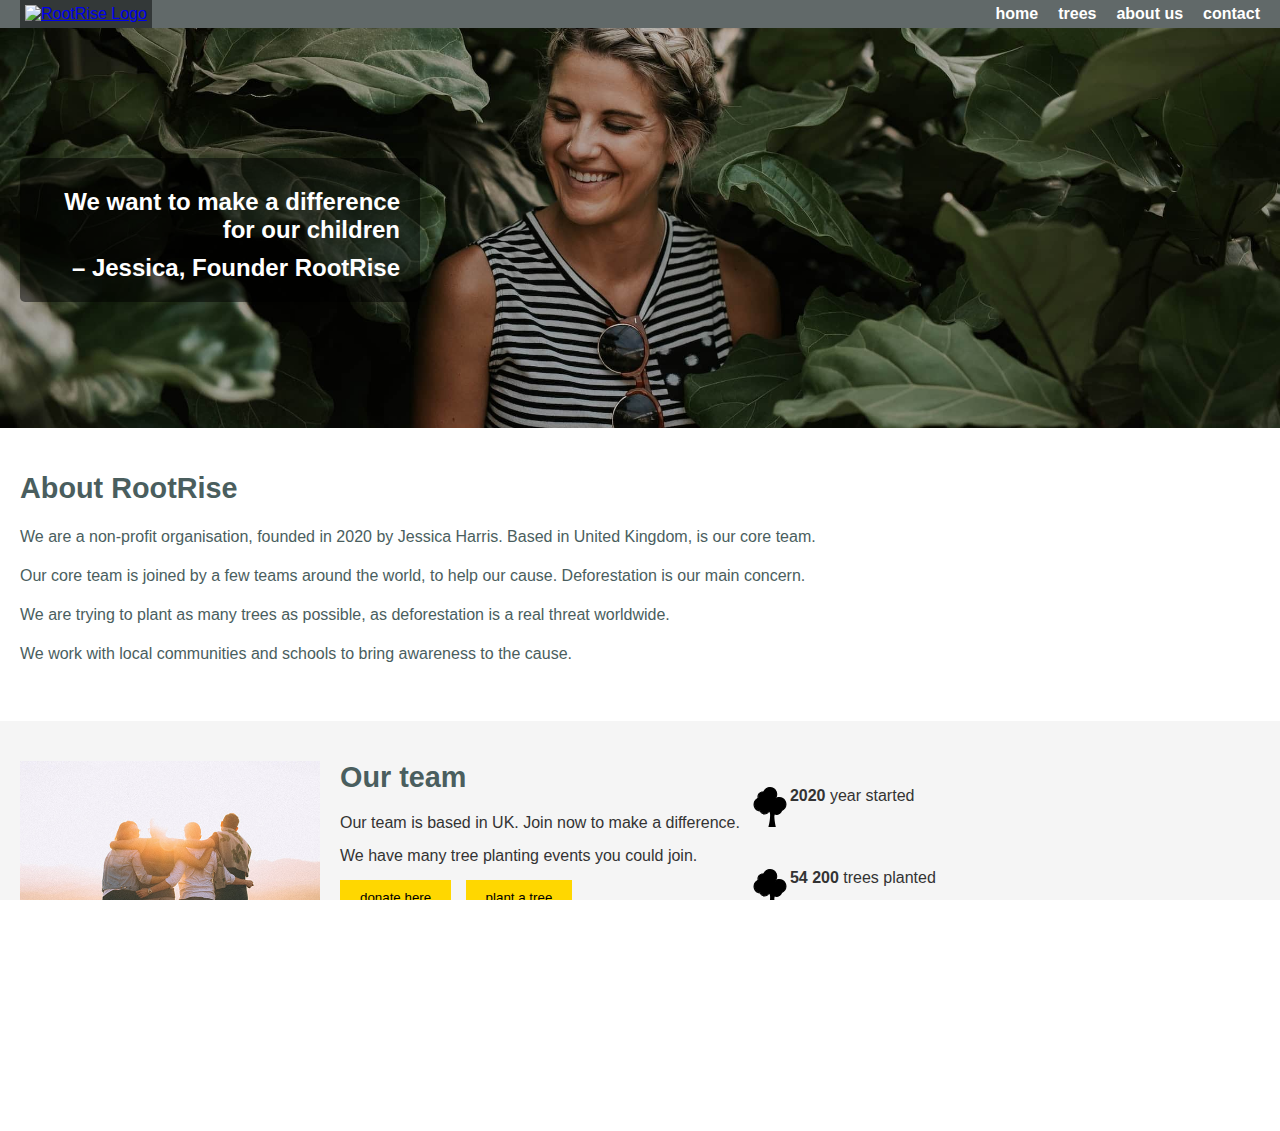
==== commit 9559c6d2: "changed picture size and added burger menu for media" ====
--- a/about.html
+++ b/about.html
@@ -10,8 +10,10 @@
 <body>
     <header>
         <div class="logo">
-            <img src="assets/Rootrise_white.png" alt="RootRise Logo">
-        </div>  
+            <a href="index.html"><img src="assets/RootRise_white.png" alt="RootRise Logo"></a>
+        </div>
+        <input type="checkbox" id="menu-checkbox" class="menu-toggle">
+        <label for="menu-checkbox" class="menu-icon">☰</label>
         <nav>
             <ul>
                 <li><a href="index.html">home</a></li>
--- a/styles.css
+++ b/styles.css
@@ -36,7 +36,65 @@
     color: white;
     text-decoration: none;
     font-weight: bold;
-    transition: background-color 0.3s, color 0.3s; /* Smooth effect */
+    transition: background-color 0.3s, color 0.3s;
+}
+
+/* Hide the checkbox */
+.menu-toggle {
+    display: none;
+}
+
+/* Style the burger icon */
+.menu-icon {
+    display: none;
+    font-size: 24px;
+    color: white;
+    cursor: pointer;
+    position: absolute;
+    top: 20px;
+    right: 20px;
+}
+
+/* Ensure nav is visible on desktop */
+nav ul {
+    list-style: none;
+    display: flex;
+    gap: 20px;
+}
+
+nav a {
+    color: white;
+    text-decoration: none;
+    font-weight: bold;
+    transition: background-color 0.3s, color 0.3s;
+}
+
+/* Mobile styles */
+@media (max-width: 768px) {
+    .menu-icon {
+        display: block;
+    }
+
+    nav ul {
+        display: none;
+        flex-direction: column;
+        position: fixed;
+        top: 60px;
+        left: 0;
+        background-color: #616969;
+        width: 100%;
+        padding: 20px;
+        text-align: center;
+        z-index: 100;
+    }
+
+    .menu-toggle:checked ~ nav ul {
+        display: flex;
+    }
+
+    .hero {
+        z-index: 1;
+    }
 }
 
 
@@ -65,11 +123,10 @@
     height: 400px;
     object-fit: cover;
 }
-
 .hero-text {
     position: absolute;
     top: 50%;
-    right: 5%;
+    left: 20px; /* Move to the left/middle */
     transform: translateY(-50%);
     background-color: rgba(0, 0, 0, 0.5); /* Dark semi-transparent box */
     color: white;
@@ -78,6 +135,7 @@
     max-width: 400px;
     text-align: center;
 }
+
 .hero-text h1 {
     font-size: 1.5em;
     margin: 0;
@@ -87,7 +145,6 @@
     margin: 10px 0 0;
 }
 
-/* Responsive adjustments */
 @media (max-width: 768px) {
     .hero-text {
         position: static;
@@ -104,7 +161,7 @@
     top: 50%;
     right: 20px;
     transform: translateY(-50%);
-    background-color: #FFF9C4; /* Lime green as in the design */
+    background-color: #FFF9C4;
     padding: 20px;
     text-align: center;
     width: 300px;
@@ -128,6 +185,20 @@
         position: static;
         transform: none;
         margin: 10px auto;
+        width: 100%;
+        max-width: 300px;
+        .hero {
+            flex-direction: column;
+            height: auto;
+        }
+        
+        .hero-text,
+        .hero-donate {
+            width: 100%;
+            margin: 10px 0;
+            text-align: center;
+        }
+        
     }
 }
 .mission {
@@ -615,7 +686,6 @@
         gap: 10px;
         text-align: center;
     }
-
     .hero-text h1 {
         font-size: 1.5em;
         text-align: center;
@@ -681,4 +751,55 @@
 
 * {
     box-sizing: border-box; /* Ensure padding/margins don’t cause overflow */
+}
+/* Hide the checkbox */
+.menu-toggle {
+    display: none;
+}
+
+/* Style the burger icon */
+.menu-icon {
+    display: none;
+    font-size: 24px;
+    color: white;
+    cursor: pointer;
+    position: absolute;
+    top: 20px;
+    right: 20px;
+}
+
+/* Default nav styles for desktop */
+nav ul {
+    list-style: none;
+    display: flex;
+    gap: 20px;
+}
+
+nav a {
+    color: white;
+    text-decoration: none;
+    font-weight: bold;
+}
+
+/* Mobile styles */
+@media (max-width: 768px) {
+    .menu-icon {
+        display: block;
+    }
+
+    nav ul {
+        display: none;
+        flex-direction: column;
+        position: absolute;
+        top: 60px;
+        right: 0;
+        background-color: #4A5E5E;
+        width: 100%;
+        padding: 20px;
+        text-align: center;
+    }
+
+    .menu-toggle:checked ~ nav ul {
+        display: flex;
+    }
 }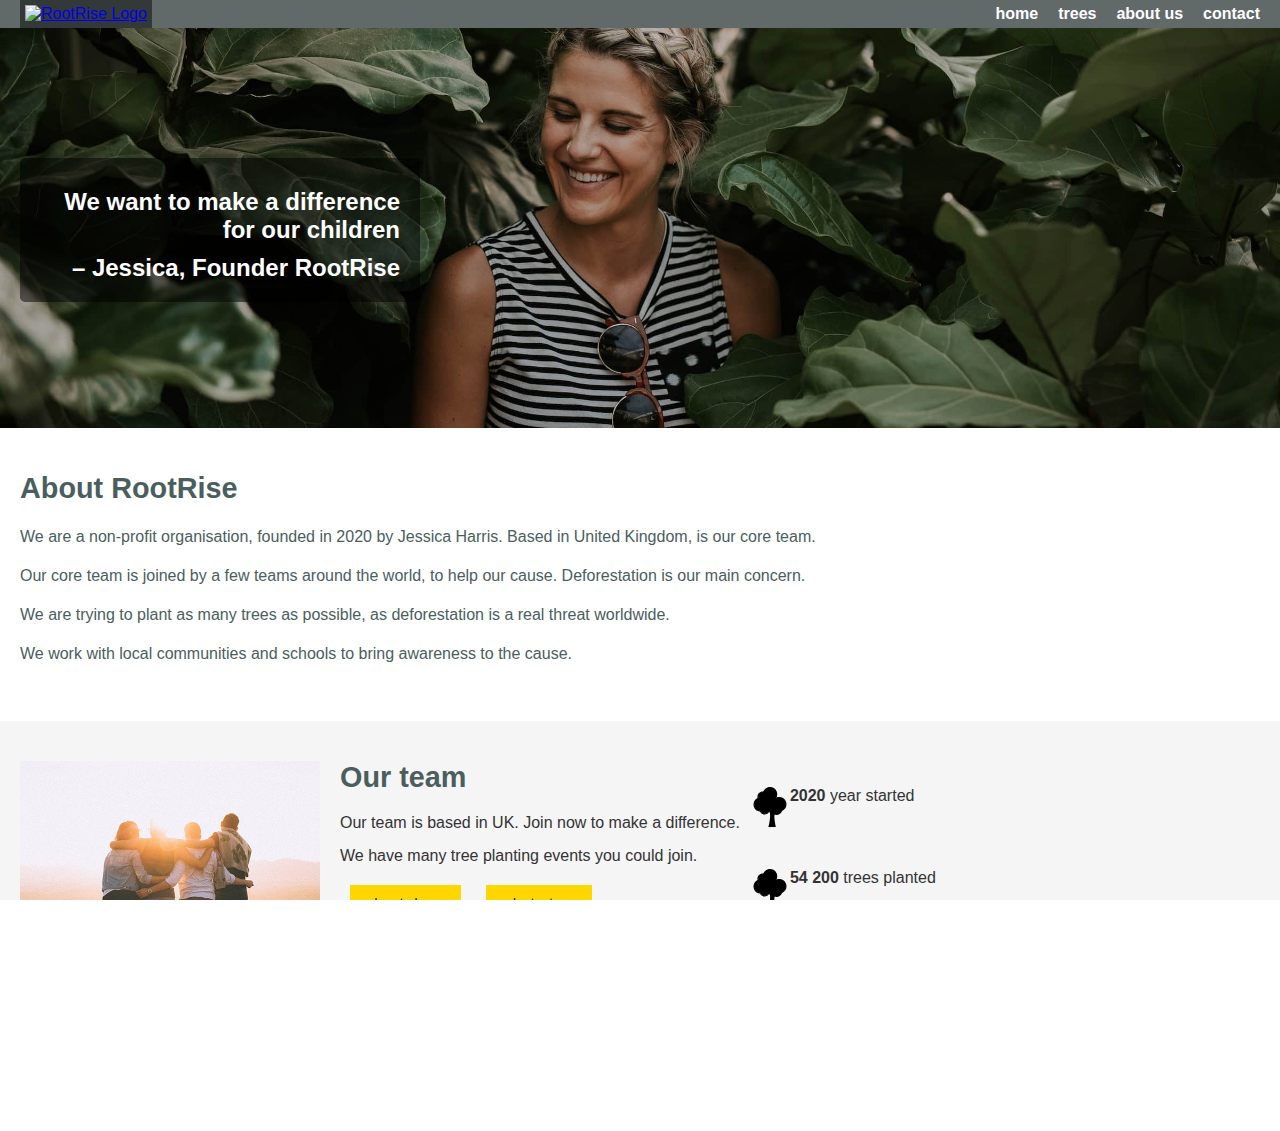
==== commit b4c2c9eb: "added instagram icon and added margins to donate button in the about page" ====
--- a/about.html
+++ b/about.html
@@ -76,6 +76,7 @@
         <div class="social-media">
             <a href="#"><img src="assets/facebook.png" alt="Facebook"></a>
             <a href="#"><img src="assets/twitter.png" alt="Twitter"></a>
+            <a href="#"><img src="assets/instagram.png" alt="Twitter"></a>
         </div>
         <div class="newsletter">
             <form action="thank-you.html">
--- a/styles.css
+++ b/styles.css
@@ -380,7 +380,7 @@
     padding: 10px 20px;
     border: none;
     cursor: pointer;
-    margin-right: 10px;
+    margin: 5px 10px;
 }
 
 .team-text .stats {
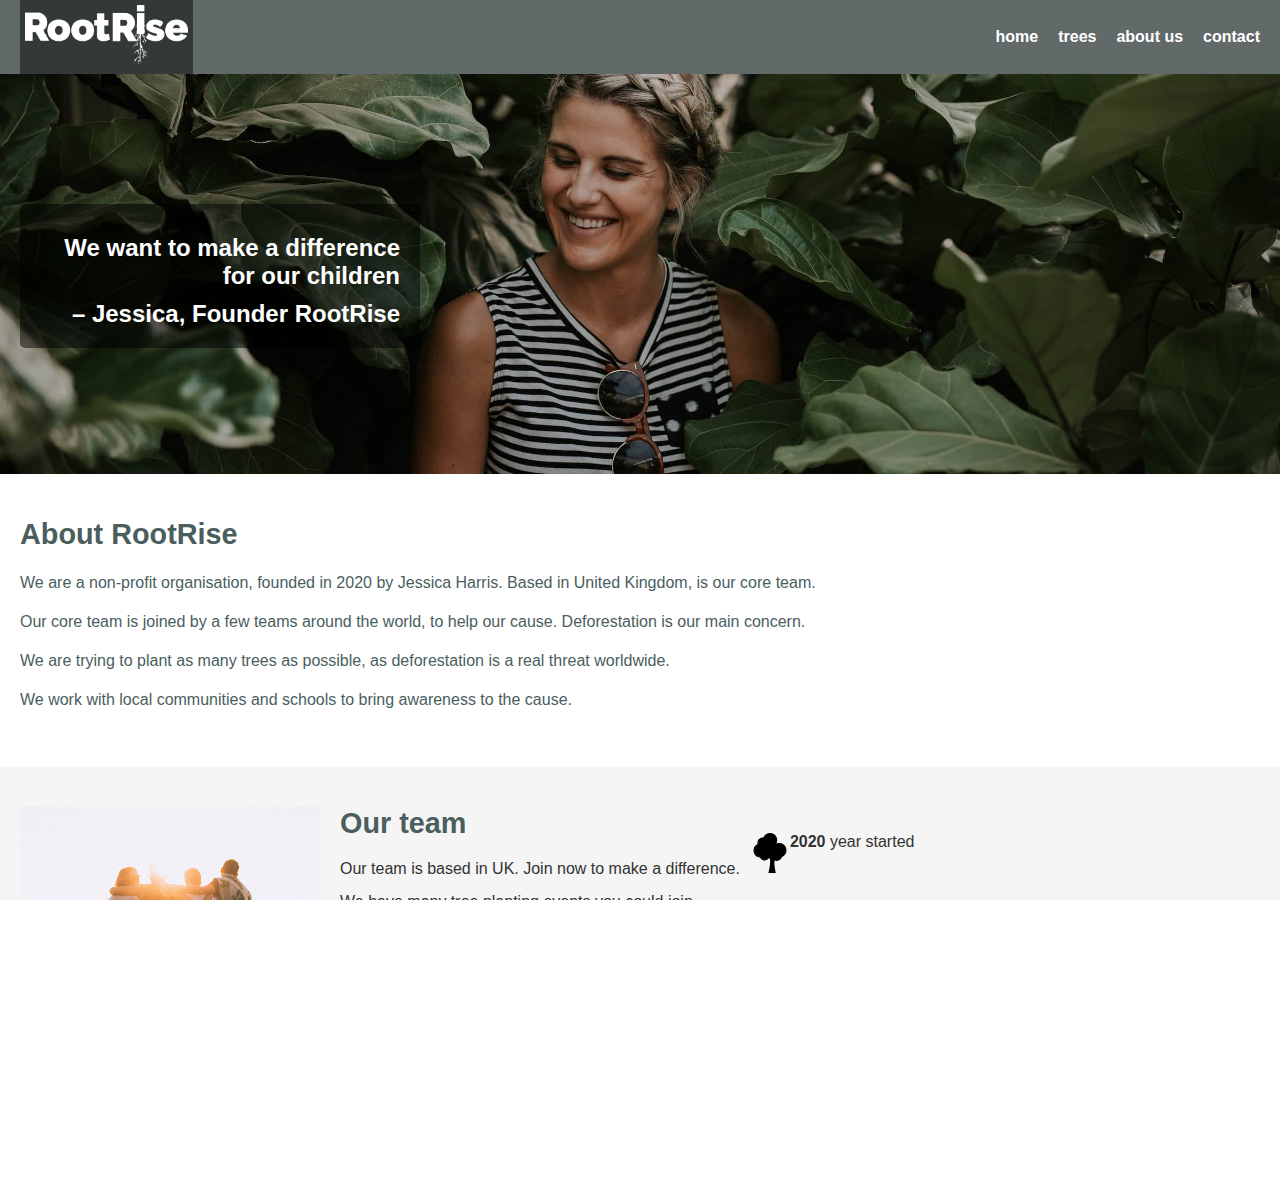
==== commit bcbb3971: "fixed a spelling error" ====
--- a/about.html
+++ b/about.html
@@ -10,7 +10,7 @@
 <body>
     <header>
         <div class="logo">
-            <a href="index.html"><img src="assets/RootRise_white.png" alt="RootRise Logo"></a>
+            <a href="index.html"><img src="assets/Rootrise_white.png" alt="RootRise Logo"></a>
         </div>
         <input type="checkbox" id="menu-checkbox" class="menu-toggle">
         <label for="menu-checkbox" class="menu-icon">☰</label>
--- a/styles.css
+++ b/styles.css
@@ -19,12 +19,16 @@
     align-items: center;
 }
 .logo {
-    background-color: #00000077; /* Black background */
-    padding: 5px; /* Add some padding for spacing */
+    background-color: #00000077;
+    padding: 5px;
 }
 
 .logo img {
     height: 60px;
+    .logo img {
+        height: 60px;
+        display: block;
+    }
 }
 nav ul {
     list-style: none;
@@ -257,12 +261,14 @@
     line-height: 1.5;
 }
 
-.join-text button {
+.join-text a {
     background-color: #FFD700;
     border: none;
     padding: 10px 20px;
     font-weight: bold;
     cursor: pointer;
+    color: #333;
+    text-decoration: none;
 }
 
 .join-image img {
@@ -590,14 +596,17 @@
     text-align: center;
     border: none; /* Remove any default border */
 }
-
-.hero-donate button {
+.hero-donate a {
     background-color: #fff;
     border: none;
     padding: 10px 20px;
     font-weight: bold;
     cursor: pointer;
-}
+    color: #333;
+    text-decoration: none;
+
+}
+
 html, body {
     height: 100%;
     margin: 0;
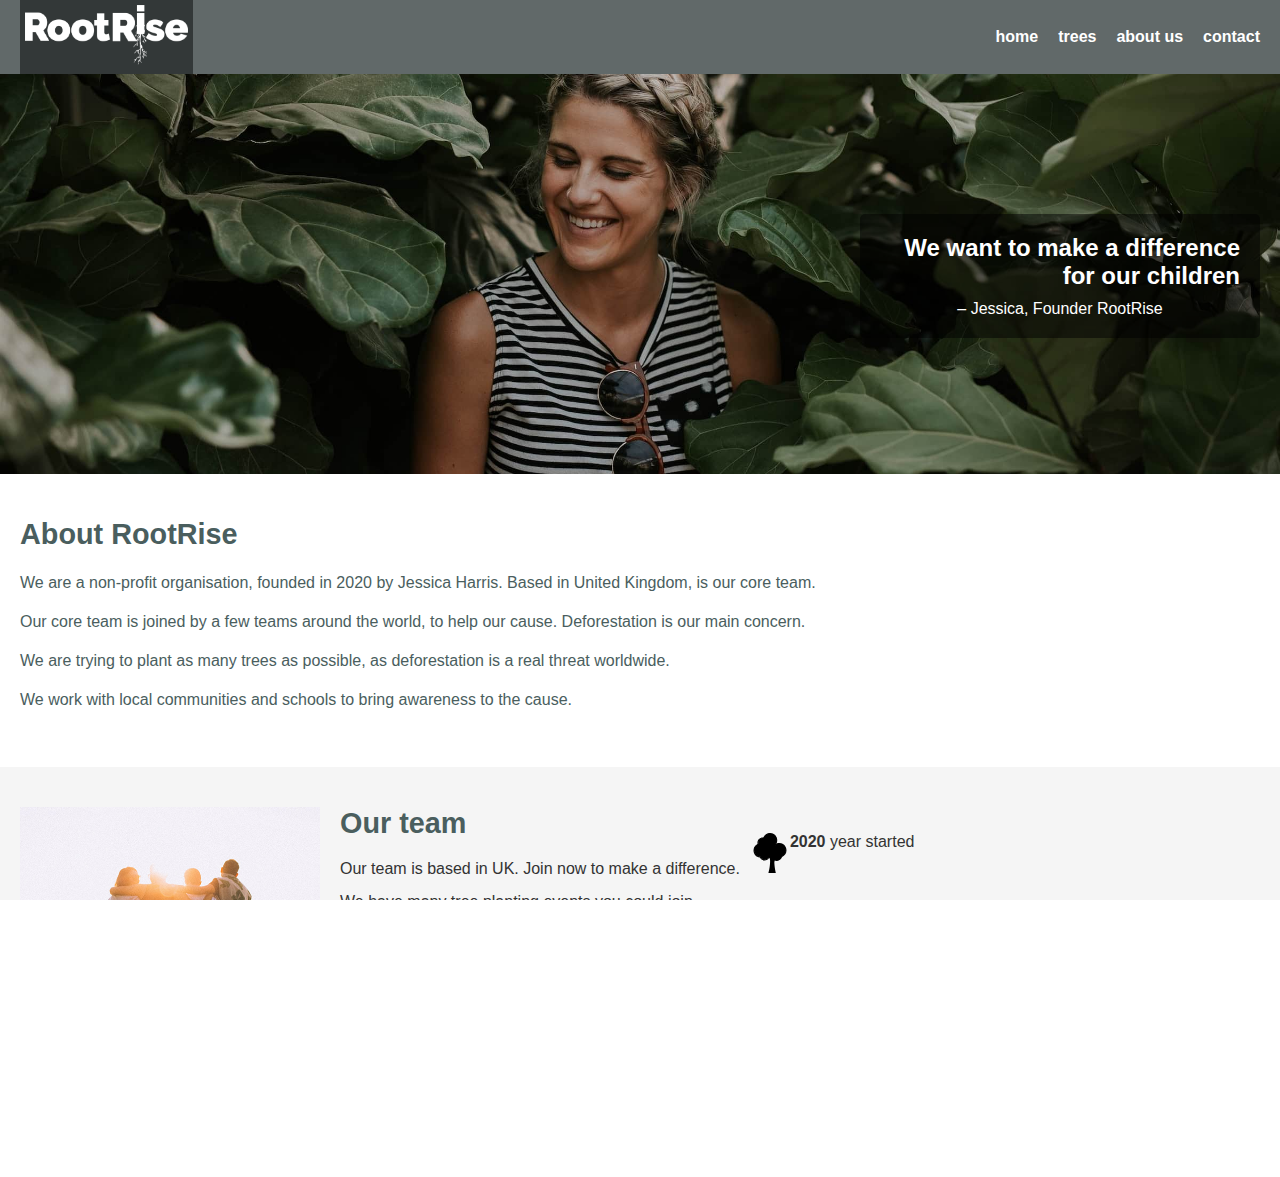
==== commit 7fa6c0b1: "Fix hero text position to right side of image" ====
--- a/about.html
+++ b/about.html
@@ -27,7 +27,8 @@
         <section class="hero">
             <img src="assets/about-hero.jpg" alt="Person with plants">
             <div class="hero-text">
-                <h1><p>We want to make a difference for our children</p> <p>– Jessica, Founder RootRise</p></h1>
+                <h1>We want to make a difference for our children</h1>
+                <p>– Jessica, Founder RootRise</p>
             </div>
         </section>
         <section class="about">
--- a/styles.css
+++ b/styles.css
@@ -130,15 +130,16 @@
 .hero-text {
     position: absolute;
     top: 50%;
-    left: 20px; /* Move to the left/middle */
+    right: 20px; /* ⬅️ Changed from left to right */
     transform: translateY(-50%);
-    background-color: rgba(0, 0, 0, 0.5); /* Dark semi-transparent box */
+    background-color: rgba(0, 0, 0, 0.5);
     color: white;
     padding: 20px;
     border-radius: 5px;
     max-width: 400px;
     text-align: center;
 }
+
 
 .hero-text h1 {
     font-size: 1.5em;
@@ -481,10 +482,12 @@
     margin-bottom: 10px;
 }
 
-.tree-stats button {
-    background-color: #FFD700;
-    padding: 10px 20px;
-    border: none;
+.tree-stats a {
+    background-color: #FFD700;
+    padding: 10px 20px;
+    border: none;
+    color: #333;
+    text-decoration: none;
 }
 .hero img[src="assets/team.jpg"] {
     height: 350px;
